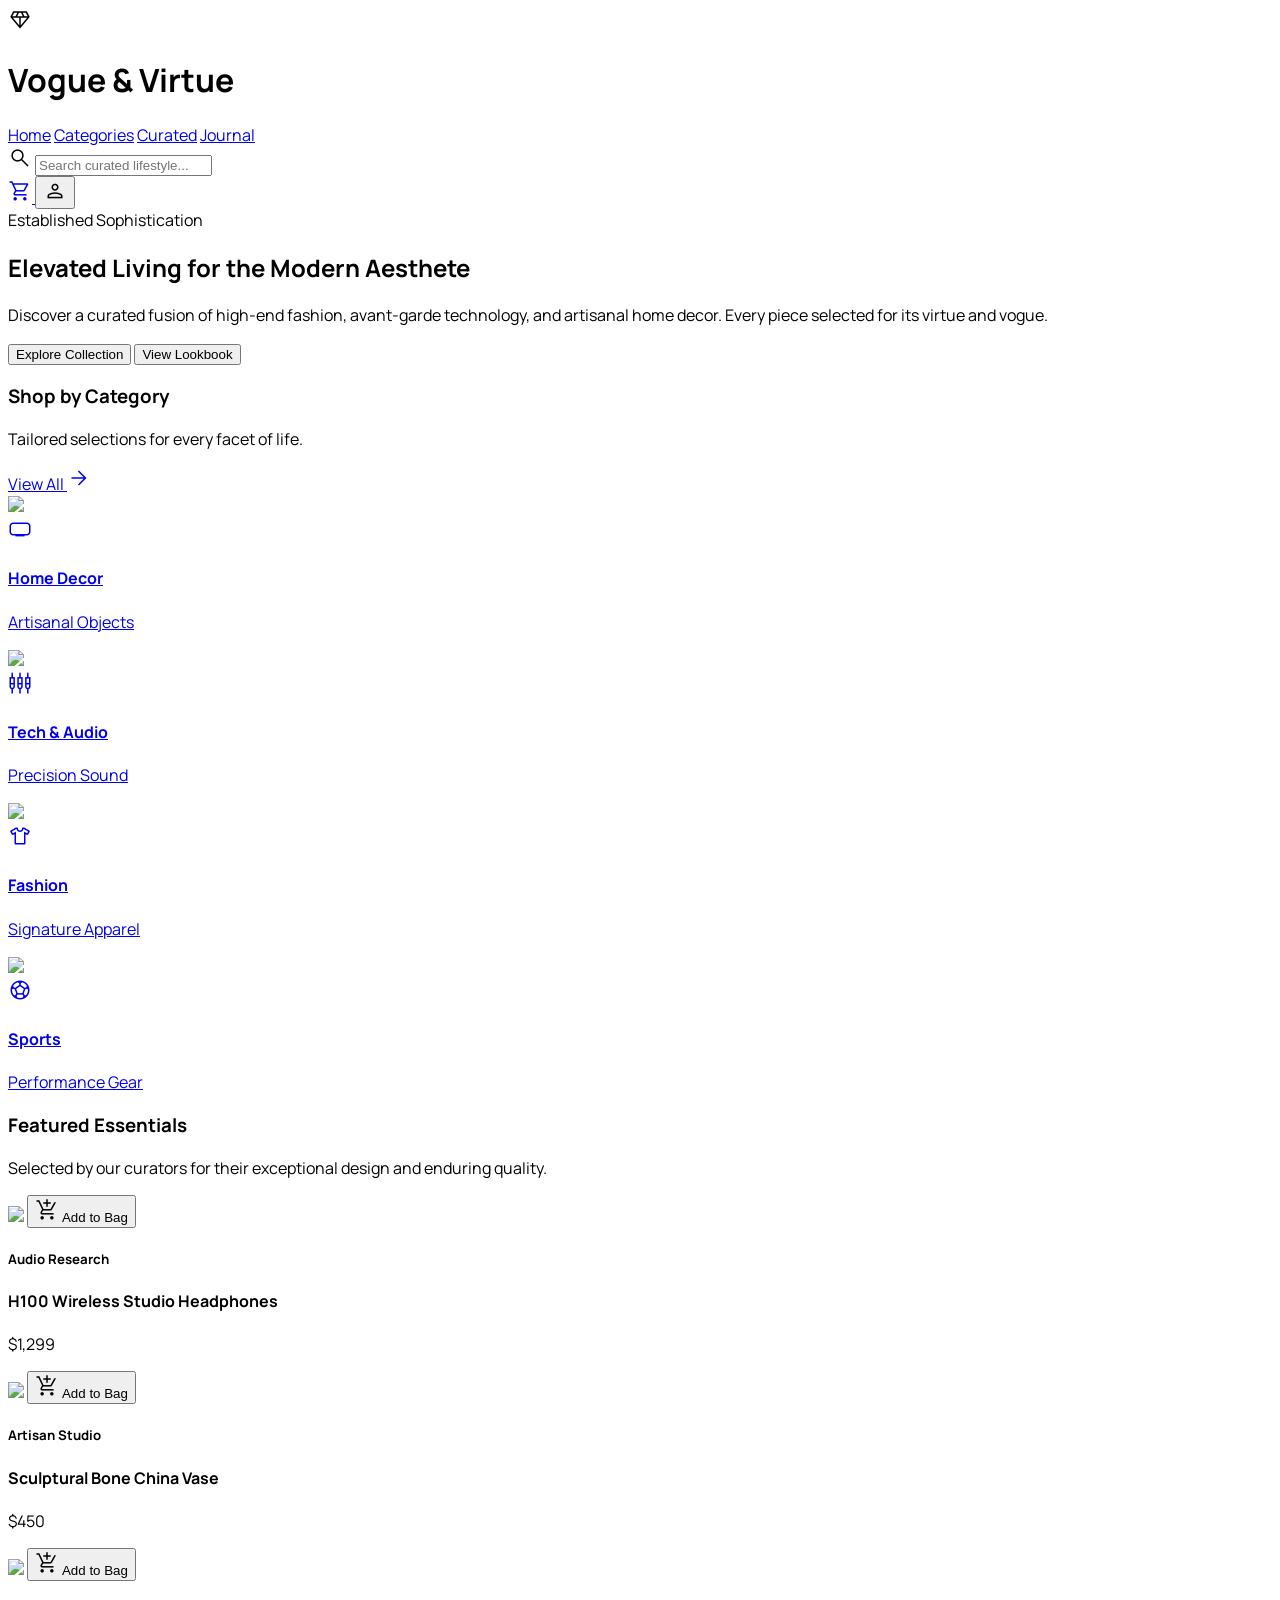
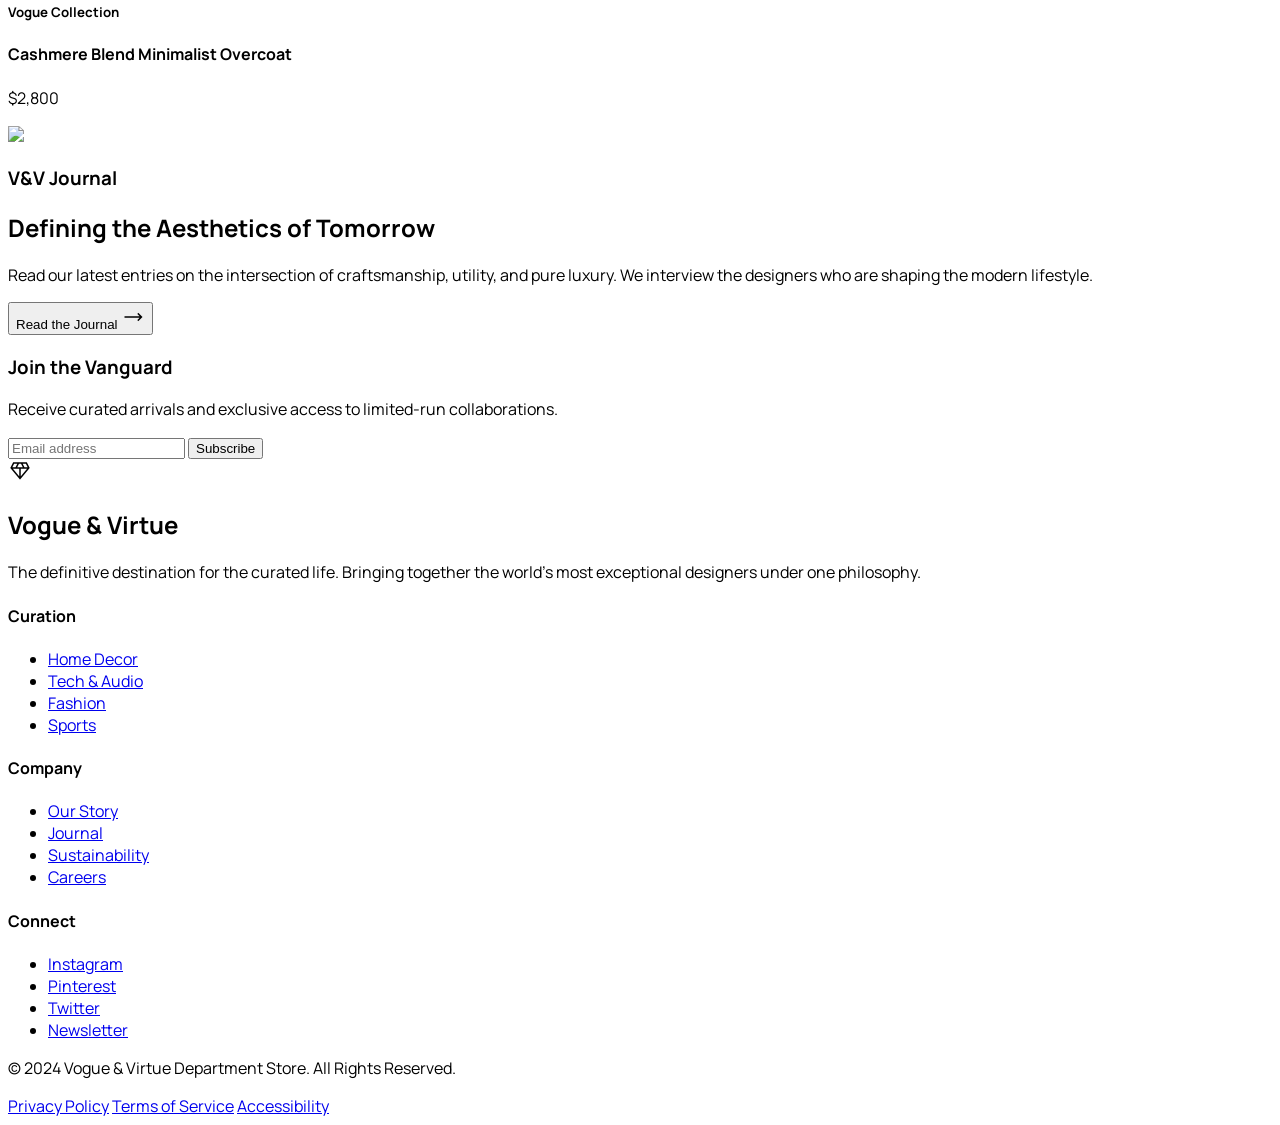
==== index.html @ b8658bb0 "se añadio funcionalidad a las secciones de los productos" ====
<!DOCTYPE html>
<html class="dark" lang="en">

<head>
    <meta charset="utf-8" />
    <meta content="width=device-width, initial-scale=1.0" name="viewport" />
    <title>Vogue & Virtue - Home</title>
    <script src="https://cdn.tailwindcss.com?plugins=forms,container-queries"></script>
    <link href="https://fonts.googleapis.com/css2?family=Manrope:wght@200;300;400;500;600;700;800&amp;display=swap"
        rel="stylesheet" />
    <link
        href="https://fonts.googleapis.com/css2?family=Material+Symbols+Outlined:wght,FILL@100..700,0..1&amp;display=swap"
        rel="stylesheet" />
    <link href="css/styles.css" rel="stylesheet" />
    <script id="tailwind-config">
        tailwind.config = {
            darkMode: "class",
            theme: {
                extend: {
                    colors: {
                        "primary": "#f9e406",
                        "background-light": "#f8f8f5",
                        "background-dark": "#23210f",
                    },
                    fontFamily: {
                        "display": ["Manrope", "sans-serif"]
                    },
                    borderRadius: { "DEFAULT": "0.25rem", "lg": "0.5rem", "xl": "0.75rem", "full": "9999px" },
                },
            },
        }
    </script>
</head>

<body class="bg-background-light dark:bg-background-dark text-slate-900 dark:text-slate-100 font-display">
    <header
        class="sticky top-0 z-50 w-full border-b border-slate-200 dark:border-primary/10 bg-background-light/80 dark:bg-background-dark/80 backdrop-blur-md">
        <div class="max-w-7xl mx-auto px-6 h-20 flex items-center justify-between">
            <div class="flex items-center gap-12">
                <div class="flex items-center gap-2">
                    <span class="material-symbols-outlined text-primary text-4xl">diamond</span>
                    <h1 class="text-xl font-extrabold tracking-tighter uppercase">Vogue &amp; Virtue</h1>
                </div>
                <nav class="hidden md:flex items-center gap-8">
                    <a class="text-sm font-medium text-primary hover:text-primary transition-colors"
                        href="index.html">Home</a>
                    <a id="categories-btn" class="text-sm font-medium hover:text-primary transition-colors"
                        href="coleccion.html">Categories</a>
                    <a class="text-sm font-medium hover:text-primary transition-colors" href="#">Curated</a>
                    <a class="text-sm font-medium hover:text-primary transition-colors" href="#">Journal</a>
                </nav>
            </div>
            <div class="flex items-center gap-6">
                <div
                    class="hidden lg:flex items-center bg-slate-100 dark:bg-primary/5 rounded-full px-4 py-2 border border-transparent focus-within:border-primary/30 transition-all">
                    <span class="material-symbols-outlined text-slate-400 text-xl">search</span>
                    <input class="bg-transparent border-none focus:ring-0 text-sm w-48 placeholder:text-slate-500"
                        placeholder="Search curated lifestyle..." type="text" />
                </div>
                <div class="flex items-center gap-2">
                    <a href="carrito.html"
                        class="flex items-center justify-center rounded-lg h-10 w-10 bg-slate-100 dark:bg-slate-800 text-slate-700 dark:text-slate-200 hover:bg-primary/20 transition-colors">
                        <span class="material-symbols-outlined text-xl">shopping_cart</span>
                    </a>
                    <button
                        class="flex items-center justify-center rounded-lg h-10 w-10 bg-slate-100 dark:bg-slate-800 text-slate-700 dark:text-slate-200 hover:bg-primary/20 transition-colors">
                        <span class="material-symbols-outlined text-xl">person</span>
                    </button>
                </div>
            </div>
        </div>
    </header>
    <main>
        <section class="relative w-full h-[85vh] overflow-hidden">
            <div class="absolute inset-0 bg-cover bg-center"
                style="background-image: url('https://lh3.googleusercontent.com/aida-public/[base64]');">
                <div
                    class="absolute inset-0 bg-gradient-to-r from-background-dark/80 via-background-dark/40 to-transparent">
                </div>
            </div>
            <div class="relative h-full max-w-7xl mx-auto px-6 flex flex-col justify-center items-start">
                <span class="text-primary font-bold tracking-[0.2em] uppercase text-xs mb-4">Established
                    Sophistication</span>
                <h2 class="text-5xl md:text-7xl font-light leading-tight mb-6 max-w-2xl">Elevated Living for the <span
                        class="italic font-serif">Modern Aesthete</span></h2>
                <p class="text-lg text-slate-300 max-w-lg mb-10 leading-relaxed">
                    Discover a curated fusion of high-end fashion, avant-garde technology, and artisanal home decor.
                    Every piece selected for its virtue and vogue.
                </p>
                <div class="flex gap-4">
                    <button
                        class="bg-primary text-background-dark px-10 py-4 font-bold rounded-lg hover:scale-105 transition-transform">
                        Explore Collection
                    </button>
                    <button
                        class="border border-slate-100/30 backdrop-blur-sm text-white px-10 py-4 font-bold rounded-lg hover:bg-white/10 transition-colors">
                        View Lookbook
                    </button>
                </div>
            </div>
        </section>
        <section class="max-w-7xl mx-auto px-6 py-24">
            <div class="flex items-end justify-between mb-12">
                <div>
                    <h3 class="text-3xl font-light mb-2">Shop by Category</h3>
                    <p class="text-slate-500">Tailored selections for every facet of life.</p>
                </div>
                <a class="text-primary flex items-center gap-2 font-semibold hover:underline decoration-2 underline-offset-8"
                    href="coleccion.html">
                    View All <span class="material-symbols-outlined">arrow_forward</span>
                </a>
            </div>
            <div class="grid grid-cols-1 sm:grid-cols-2 lg:grid-cols-4 gap-6">
                <!-- Home Decor -->
                <a href="coleccion.html?category=3"
                    class="group relative aspect-[4/5] overflow-hidden rounded-xl bg-slate-900">
                    <img class="w-full h-full object-cover opacity-60 group-hover:scale-110 transition-transform duration-700"
                        src="https://lh3.googleusercontent.com/aida-public/[base64]" />
                    <div
                        class="absolute inset-0 p-8 flex flex-col justify-end bg-gradient-to-t from-black/80 to-transparent">
                        <span class="material-symbols-outlined text-primary mb-3 text-3xl">home_max</span>
                        <h4 class="text-xl font-bold mb-1">Home Decor</h4>
                        <p class="text-slate-300 text-sm">Artisanal Objects</p>
                    </div>
                </a>
                <!-- Tech & Audio -->
                <a href="coleccion.html?category=1"
                    class="group relative aspect-[4/5] overflow-hidden rounded-xl bg-slate-900">
                    <img class="w-full h-full object-cover opacity-60 group-hover:scale-110 transition-transform duration-700"
                        src="https://lh3.googleusercontent.com/aida-public/[base64]" />
                    <div
                        class="absolute inset-0 p-8 flex flex-col justify-end bg-gradient-to-t from-black/80 to-transparent">
                        <span
                            class="material-symbols-outlined text-primary mb-3 text-3xl">settings_input_component</span>
                        <h4 class="text-xl font-bold mb-1">Tech &amp; Audio</h4>
                        <p class="text-slate-300 text-sm">Precision Sound</p>
                    </div>
                </a>
                <!-- Fashion -->
                <a href="coleccion.html?category=2"
                    class="group relative aspect-[4/5] overflow-hidden rounded-xl bg-slate-900">
                    <img class="w-full h-full object-cover opacity-60 group-hover:scale-110 transition-transform duration-700"
                        src="https://lh3.googleusercontent.com/aida-public/[base64]" />
                    <div
                        class="absolute inset-0 p-8 flex flex-col justify-end bg-gradient-to-t from-black/80 to-transparent">
                        <span class="material-symbols-outlined text-primary mb-3 text-3xl">apparel</span>
                        <h4 class="text-xl font-bold mb-1">Fashion</h4>
                        <p class="text-slate-300 text-sm">Signature Apparel</p>
                    </div>
                </a>
                <!-- Sports -->
                <a href="coleccion.html?category=4"
                    class="group relative aspect-[4/5] overflow-hidden rounded-xl bg-slate-900">
                    <img class="w-full h-full object-cover opacity-60 group-hover:scale-110 transition-transform duration-700"
                        src="https://lh3.googleusercontent.com/aida-public/AB6AXuD-pGj9_M-pD6KjN-xYV8vY9vP9vP9vP9vP9vP9vP9vP9vP9vP9vP9vP9vP9vP9vP9vP" />
                    <div
                        class="absolute inset-0 p-8 flex flex-col justify-end bg-gradient-to-t from-black/80 to-transparent">
                        <span class="material-symbols-outlined text-primary mb-3 text-3xl">sports_soccer</span>
                        <h4 class="text-xl font-bold mb-1">Sports</h4>
                        <p class="text-slate-300 text-sm">Performance Gear</p>
                    </div>
                </a>
            </div>
        </section>
        <section class="bg-slate-100 dark:bg-primary/5 py-24">
            <div class="max-w-7xl mx-auto px-6">
                <div class="text-center mb-16">
                    <h3 class="text-4xl font-light mb-4">Featured Essentials</h3>
                    <p class="text-slate-500 max-w-2xl mx-auto">Selected by our curators for their exceptional design
                        and enduring quality.</p>
                </div>
                <div class="grid grid-cols-1 md:grid-cols-3 gap-12">
                    <!-- Product 1 -->
                    <div class="group">
                        <div
                            class="relative aspect-square overflow-hidden bg-white dark:bg-background-dark mb-6 rounded-2xl p-8 flex items-center justify-center border border-slate-200 dark:border-primary/10">
                            <img class="w-full h-full object-contain group-hover:scale-105 transition-transform duration-500"
                                src="https://lh3.googleusercontent.com/aida-public/[base64]" />
                            <button
                                class="add-to-cart absolute bottom-4 left-1/2 -translate-x-1/2 bg-background-dark dark:bg-primary text-white dark:text-background-dark px-6 py-3 rounded-full opacity-0 group-hover:opacity-100 transition-all transform translate-y-4 group-hover:translate-y-0 flex items-center gap-2 whitespace-nowrap">
                                <span class="material-symbols-outlined text-lg">add_shopping_cart</span> Add to Bag
                            </button>
                        </div>
                        <div class="text-center">
                            <h5 class="text-slate-500 text-sm mb-1 uppercase tracking-widest font-bold">Audio Research
                            </h5>
                            <h4 class="text-lg font-bold mb-2">H100 Wireless Studio Headphones</h4>
                            <p class="text-primary font-bold">$1,299</p>
                        </div>
                    </div>
                    <!-- Product 2 -->
                    <div class="group">
                        <div
                            class="relative aspect-square overflow-hidden bg-white dark:bg-background-dark mb-6 rounded-2xl p-8 flex items-center justify-center border border-slate-200 dark:border-primary/10">
                            <img class="w-full h-full object-contain group-hover:scale-105 transition-transform duration-500"
                                src="https://lh3.googleusercontent.com/aida-public/[base64]" />
                            <button
                                class="add-to-cart absolute bottom-4 left-1/2 -translate-x-1/2 bg-background-dark dark:bg-primary text-white dark:text-background-dark px-6 py-3 rounded-full opacity-0 group-hover:opacity-100 transition-all transform translate-y-4 group-hover:translate-y-0 flex items-center gap-2 whitespace-nowrap">
                                <span class="material-symbols-outlined text-lg">add_shopping_cart</span> Add to Bag
                            </button>
                        </div>
                        <div class="text-center">
                            <h5 class="text-slate-500 text-sm mb-1 uppercase tracking-widest font-bold">Artisan Studio
                            </h5>
                            <h4 class="text-lg font-bold mb-2">Sculptural Bone China Vase</h4>
                            <p class="text-primary font-bold">$450</p>
                        </div>
                    </div>
                    <!-- Product 3 -->
                    <div class="group">
                        <div
                            class="relative aspect-square overflow-hidden bg-white dark:bg-background-dark mb-6 rounded-2xl p-8 flex items-center justify-center border border-slate-200 dark:border-primary/10">
                            <img class="w-full h-full object-contain group-hover:scale-105 transition-transform duration-500"
                                src="https://lh3.googleusercontent.com/aida-public/[base64]" />
                            <button
                                class="add-to-cart absolute bottom-4 left-1/2 -translate-x-1/2 bg-background-dark dark:bg-primary text-white dark:text-background-dark px-6 py-3 rounded-full opacity-0 group-hover:opacity-100 transition-all transform translate-y-4 group-hover:translate-y-0 flex items-center gap-2 whitespace-nowrap">
                                <span class="material-symbols-outlined text-lg">add_shopping_cart</span> Add to Bag
                            </button>
                        </div>
                        <div class="text-center">
                            <h5 class="text-slate-500 text-sm mb-1 uppercase tracking-widest font-bold">Vogue Collection
                            </h5>
                            <h4 class="text-lg font-bold mb-2">Cashmere Blend Minimalist Overcoat</h4>
                            <p class="text-primary font-bold">$2,800</p>
                        </div>
                    </div>
                </div>
            </div>
        </section>
        <section class="max-w-7xl mx-auto px-6 py-24">
            <div class="grid grid-cols-1 lg:grid-cols-2 gap-16 items-center">
                <div class="relative aspect-video rounded-2xl overflow-hidden">
                    <img class="w-full h-full object-cover"
                        src="https://lh3.googleusercontent.com/aida-public/[base64]" />
                </div>
                <div>
                    <h3 class="text-primary font-bold tracking-[0.2em] uppercase text-xs mb-4">V&amp;V Journal</h3>
                    <h2 class="text-4xl font-light mb-6">Defining the Aesthetics of Tomorrow</h2>
                    <p class="text-slate-500 mb-8 leading-relaxed">
                        Read our latest entries on the intersection of craftsmanship, utility, and pure luxury. We
                        interview the designers who are shaping the modern lifestyle.
                    </p>
                    <button
                        class="group flex items-center gap-3 font-bold border-b-2 border-primary pb-2 hover:gap-5 transition-all">
                        Read the Journal <span class="material-symbols-outlined text-primary">trending_flat</span>
                    </button>
                </div>
            </div>
        </section>
        <section class="border-t border-slate-200 dark:border-primary/10">
            <div class="max-w-7xl mx-auto px-6 py-20 text-center">
                <h3 class="text-2xl font-light mb-8">Join the Vanguard</h3>
                <p class="text-slate-500 mb-10 max-w-lg mx-auto">Receive curated arrivals and exclusive access to
                    limited-run collaborations.</p>
                <div class="flex flex-col sm:flex-row gap-4 max-w-md mx-auto">
                    <input
                        class="flex-1 bg-white dark:bg-background-dark border border-slate-300 dark:border-primary/20 rounded-lg px-6 py-3 focus:ring-primary focus:border-primary"
                        placeholder="Email address" type="email" />
                    <button
                        class="bg-primary text-background-dark font-bold px-8 py-3 rounded-lg hover:brightness-110 transition-all">
                        Subscribe
                    </button>
                </div>
            </div>
        </section>
    </main>
    <footer class="bg-slate-100 dark:bg-background-dark pt-20 pb-10 border-t border-slate-200 dark:border-primary/10">
        <div class="max-w-7xl mx-auto px-6">
            <div class="grid grid-cols-2 md:grid-cols-4 lg:grid-cols-5 gap-12 mb-20">
                <div class="col-span-2">
                    <div class="flex items-center gap-2 mb-6">
                        <span class="material-symbols-outlined text-primary text-3xl">diamond</span>
                        <h2 class="text-xl font-extrabold tracking-tighter uppercase">Vogue &amp; Virtue</h2>
                    </div>
                    <p class="text-slate-500 text-sm max-w-sm leading-relaxed">
                        The definitive destination for the curated life. Bringing together the world's most exceptional
                        designers under one philosophy.
                    </p>
                </div>
                <div>
                    <h4 class="font-bold mb-6">Curation</h4>
                    <ul class="space-y-4 text-sm text-slate-500">
                        <li><a class="hover:text-primary transition-colors" href="#">Home Decor</a></li>
                        <li><a class="hover:text-primary transition-colors" href="#">Tech &amp; Audio</a></li>
                        <li><a class="hover:text-primary transition-colors" href="#">Fashion</a></li>
                        <li><a class="hover:text-primary transition-colors" href="#">Sports</a></li>
                    </ul>
                </div>
                <div>
                    <h4 class="font-bold mb-6">Company</h4>
                    <ul class="space-y-4 text-sm text-slate-500">
                        <li><a class="hover:text-primary transition-colors" href="#">Our Story</a></li>
                        <li><a class="hover:text-primary transition-colors" href="#">Journal</a></li>
                        <li><a class="hover:text-primary transition-colors" href="#">Sustainability</a></li>
                        <li><a class="hover:text-primary transition-colors" href="#">Careers</a></li>
                    </ul>
                </div>
                <div>
                    <h4 class="font-bold mb-6">Connect</h4>
                    <ul class="space-y-4 text-sm text-slate-500">
                        <li><a class="hover:text-primary transition-colors" href="#">Instagram</a></li>
                        <li><a class="hover:text-primary transition-colors" href="#">Pinterest</a></li>
                        <li><a class="hover:text-primary transition-colors" href="#">Twitter</a></li>
                        <li><a class="hover:text-primary transition-colors" href="#">Newsletter</a></li>
                    </ul>
                </div>
            </div>
            <div
                class="flex flex-col md:flex-row justify-between items-center pt-8 border-t border-slate-200 dark:border-primary/10 gap-4">
                <p class="text-slate-500 text-xs">© 2024 Vogue &amp; Virtue Department Store. All Rights Reserved.</p>
                <div class="flex gap-8 text-xs text-slate-500">
                    <a class="hover:text-primary transition-colors" href="#">Privacy Policy</a>
                    <a class="hover:text-primary transition-colors" href="#">Terms of Service</a>
                    <a class="hover:text-primary transition-colors" href="#">Accessibility</a>
                </div>
            </div>
        </div>
    </footer>
    <script src="https://cdn.jsdelivr.net/npm/@supabase/supabase-js@2"></script>
    <script src="js/api.js"></script>
    <script src="js/carrito.js"></script>
    <script src="js/app.js"></script>
</body>

</html>
---- css/styles.css ----
body {
    font-family: 'Manrope', sans-serif;
}
.material-symbols-outlined {
    font-variation-settings: 'FILL' 0, 'wght' 300, 'GRAD' 0, 'opsz' 24;
}
.fill-1 {
    font-variation-settings: 'FILL' 1;
}

/* Transitions */
.transition-all {
    transition: all 0.3s ease;
}

/* Navigation items */
nav a {
    transition: color 0.2s;
}

/* Custom styles from code.html */
.backdrop-blur-md {
    backdrop-filter: blur(12px);
}
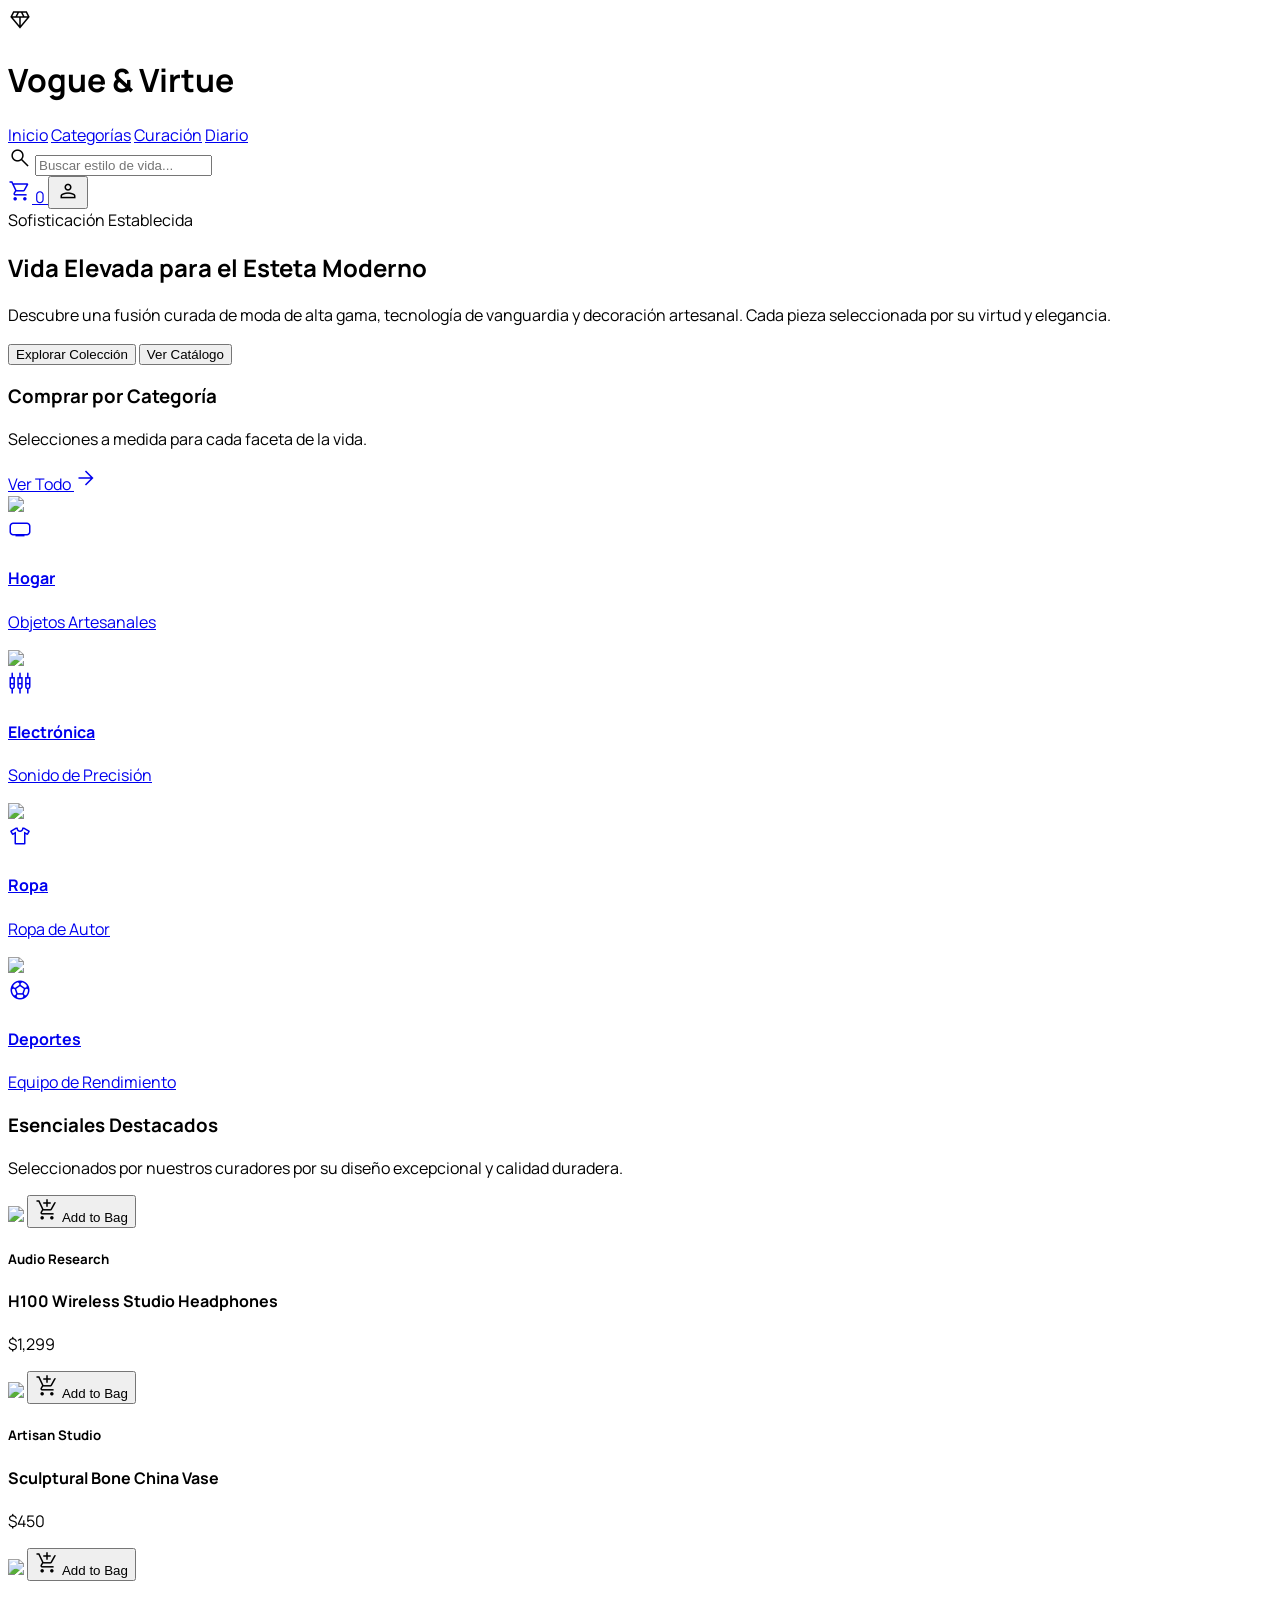
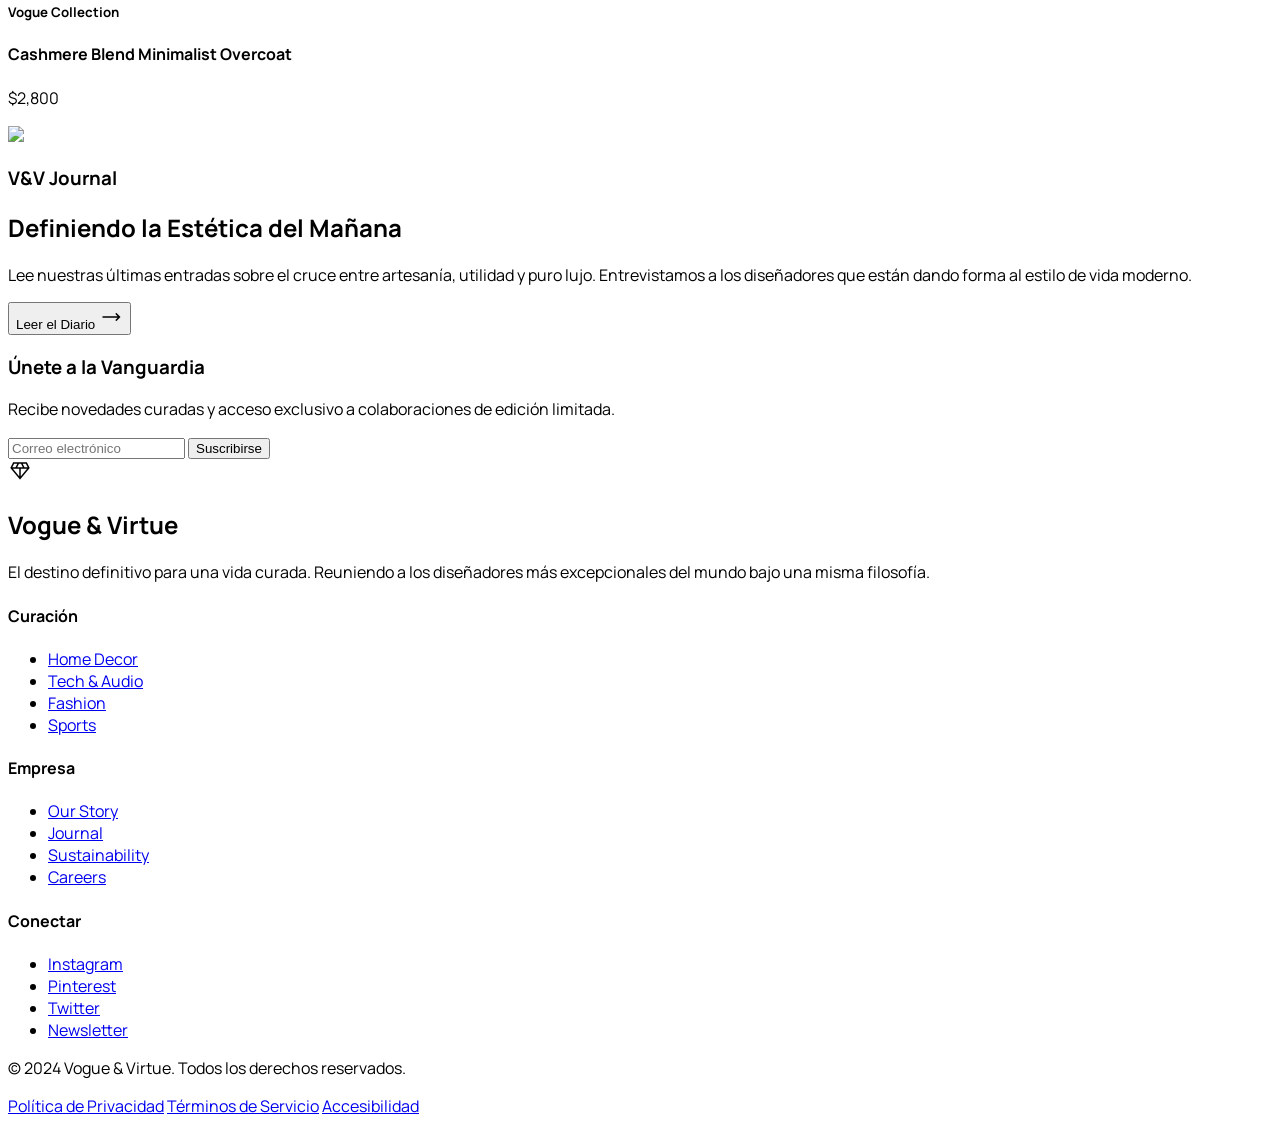
==== commit 5e2f760f: "arreglo de error al calcular el total y traduccion parcial" ====
--- a/index.html
+++ b/index.html
@@ -43,11 +43,11 @@
                 </div>
                 <nav class="hidden md:flex items-center gap-8">
                     <a class="text-sm font-medium text-primary hover:text-primary transition-colors"
-                        href="index.html">Home</a>
+                        href="index.html">Inicio</a>
                     <a id="categories-btn" class="text-sm font-medium hover:text-primary transition-colors"
-                        href="coleccion.html">Categories</a>
-                    <a class="text-sm font-medium hover:text-primary transition-colors" href="#">Curated</a>
-                    <a class="text-sm font-medium hover:text-primary transition-colors" href="#">Journal</a>
+                        href="coleccion.html">Categorías</a>
+                    <a class="text-sm font-medium hover:text-primary transition-colors" href="#">Curación</a>
+                    <a class="text-sm font-medium hover:text-primary transition-colors" href="#">Diario</a>
                 </nav>
             </div>
             <div class="flex items-center gap-6">
@@ -55,12 +55,14 @@
                     class="hidden lg:flex items-center bg-slate-100 dark:bg-primary/5 rounded-full px-4 py-2 border border-transparent focus-within:border-primary/30 transition-all">
                     <span class="material-symbols-outlined text-slate-400 text-xl">search</span>
                     <input class="bg-transparent border-none focus:ring-0 text-sm w-48 placeholder:text-slate-500"
-                        placeholder="Search curated lifestyle..." type="text" />
+                        placeholder="Buscar estilo de vida..." type="text" />
                 </div>
                 <div class="flex items-center gap-2">
                     <a href="carrito.html"
-                        class="flex items-center justify-center rounded-lg h-10 w-10 bg-slate-100 dark:bg-slate-800 text-slate-700 dark:text-slate-200 hover:bg-primary/20 transition-colors">
+                        class="relative flex items-center justify-center rounded-lg h-10 w-10 bg-slate-100 dark:bg-slate-800 text-slate-700 dark:text-slate-200 hover:bg-primary/20 transition-colors">
                         <span class="material-symbols-outlined text-xl">shopping_cart</span>
+                        <span
+                            class="shopping-bag-count absolute -top-1 -right-1 bg-primary text-slate-900 text-[10px] font-bold h-4 min-w-[1rem] flex items-center justify-center rounded-full px-1 hidden">0</span>
                     </a>
                     <button
                         class="flex items-center justify-center rounded-lg h-10 w-10 bg-slate-100 dark:bg-slate-800 text-slate-700 dark:text-slate-200 hover:bg-primary/20 transition-colors">
@@ -79,22 +81,22 @@
                 </div>
             </div>
             <div class="relative h-full max-w-7xl mx-auto px-6 flex flex-col justify-center items-start">
-                <span class="text-primary font-bold tracking-[0.2em] uppercase text-xs mb-4">Established
-                    Sophistication</span>
-                <h2 class="text-5xl md:text-7xl font-light leading-tight mb-6 max-w-2xl">Elevated Living for the <span
-                        class="italic font-serif">Modern Aesthete</span></h2>
+                <span class="text-primary font-bold tracking-[0.2em] uppercase text-xs mb-4">Sofisticación
+                    Establecida</span>
+                <h2 class="text-5xl md:text-7xl font-light leading-tight mb-6 max-w-2xl">Vida Elevada para el <span
+                        class="italic font-serif">Esteta Moderno</span></h2>
                 <p class="text-lg text-slate-300 max-w-lg mb-10 leading-relaxed">
-                    Discover a curated fusion of high-end fashion, avant-garde technology, and artisanal home decor.
-                    Every piece selected for its virtue and vogue.
+                    Descubre una fusión curada de moda de alta gama, tecnología de vanguardia y decoración artesanal.
+                    Cada pieza seleccionada por su virtud y elegancia.
                 </p>
                 <div class="flex gap-4">
                     <button
                         class="bg-primary text-background-dark px-10 py-4 font-bold rounded-lg hover:scale-105 transition-transform">
-                        Explore Collection
+                        Explorar Colección
                     </button>
                     <button
                         class="border border-slate-100/30 backdrop-blur-sm text-white px-10 py-4 font-bold rounded-lg hover:bg-white/10 transition-colors">
-                        View Lookbook
+                        Ver Catálogo
                     </button>
                 </div>
             </div>
@@ -102,12 +104,12 @@
         <section class="max-w-7xl mx-auto px-6 py-24">
             <div class="flex items-end justify-between mb-12">
                 <div>
-                    <h3 class="text-3xl font-light mb-2">Shop by Category</h3>
-                    <p class="text-slate-500">Tailored selections for every facet of life.</p>
+                    <h3 class="text-3xl font-light mb-2">Comprar por Categoría</h3>
+                    <p class="text-slate-500">Selecciones a medida para cada faceta de la vida.</p>
                 </div>
                 <a class="text-primary flex items-center gap-2 font-semibold hover:underline decoration-2 underline-offset-8"
                     href="coleccion.html">
-                    View All <span class="material-symbols-outlined">arrow_forward</span>
+                    Ver Todo <span class="material-symbols-outlined">arrow_forward</span>
                 </a>
             </div>
             <div class="grid grid-cols-1 sm:grid-cols-2 lg:grid-cols-4 gap-6">
@@ -119,8 +121,8 @@
                     <div
                         class="absolute inset-0 p-8 flex flex-col justify-end bg-gradient-to-t from-black/80 to-transparent">
                         <span class="material-symbols-outlined text-primary mb-3 text-3xl">home_max</span>
-                        <h4 class="text-xl font-bold mb-1">Home Decor</h4>
-                        <p class="text-slate-300 text-sm">Artisanal Objects</p>
+                        <h4 class="text-xl font-bold mb-1">Hogar</h4>
+                        <p class="text-slate-300 text-sm">Objetos Artesanales</p>
                     </div>
                 </a>
                 <!-- Tech & Audio -->
@@ -132,8 +134,8 @@
                         class="absolute inset-0 p-8 flex flex-col justify-end bg-gradient-to-t from-black/80 to-transparent">
                         <span
                             class="material-symbols-outlined text-primary mb-3 text-3xl">settings_input_component</span>
-                        <h4 class="text-xl font-bold mb-1">Tech &amp; Audio</h4>
-                        <p class="text-slate-300 text-sm">Precision Sound</p>
+                        <h4 class="text-xl font-bold mb-1">Electrónica</h4>
+                        <p class="text-slate-300 text-sm">Sonido de Precisión</p>
                     </div>
                 </a>
                 <!-- Fashion -->
@@ -144,8 +146,8 @@
                     <div
                         class="absolute inset-0 p-8 flex flex-col justify-end bg-gradient-to-t from-black/80 to-transparent">
                         <span class="material-symbols-outlined text-primary mb-3 text-3xl">apparel</span>
-                        <h4 class="text-xl font-bold mb-1">Fashion</h4>
-                        <p class="text-slate-300 text-sm">Signature Apparel</p>
+                        <h4 class="text-xl font-bold mb-1">Ropa</h4>
+                        <p class="text-slate-300 text-sm">Ropa de Autor</p>
                     </div>
                 </a>
                 <!-- Sports -->
@@ -156,8 +158,8 @@
                     <div
                         class="absolute inset-0 p-8 flex flex-col justify-end bg-gradient-to-t from-black/80 to-transparent">
                         <span class="material-symbols-outlined text-primary mb-3 text-3xl">sports_soccer</span>
-                        <h4 class="text-xl font-bold mb-1">Sports</h4>
-                        <p class="text-slate-300 text-sm">Performance Gear</p>
+                        <h4 class="text-xl font-bold mb-1">Deportes</h4>
+                        <p class="text-slate-300 text-sm">Equipo de Rendimiento</p>
                     </div>
                 </a>
             </div>
@@ -165,9 +167,10 @@
         <section class="bg-slate-100 dark:bg-primary/5 py-24">
             <div class="max-w-7xl mx-auto px-6">
                 <div class="text-center mb-16">
-                    <h3 class="text-4xl font-light mb-4">Featured Essentials</h3>
-                    <p class="text-slate-500 max-w-2xl mx-auto">Selected by our curators for their exceptional design
-                        and enduring quality.</p>
+                    <h3 class="text-4xl font-light mb-4">Esenciales Destacados</h3>
+                    <p class="text-slate-500 max-w-2xl mx-auto">Seleccionados por nuestros curadores por su diseño
+                        excepcional
+                        y calidad duradera.</p>
                 </div>
                 <div class="grid grid-cols-1 md:grid-cols-3 gap-12">
                     <!-- Product 1 -->
@@ -235,30 +238,30 @@
                 </div>
                 <div>
                     <h3 class="text-primary font-bold tracking-[0.2em] uppercase text-xs mb-4">V&amp;V Journal</h3>
-                    <h2 class="text-4xl font-light mb-6">Defining the Aesthetics of Tomorrow</h2>
+                    <h2 class="text-4xl font-light mb-6">Definiendo la Estética del Mañana</h2>
                     <p class="text-slate-500 mb-8 leading-relaxed">
-                        Read our latest entries on the intersection of craftsmanship, utility, and pure luxury. We
-                        interview the designers who are shaping the modern lifestyle.
+                        Lee nuestras últimas entradas sobre el cruce entre artesanía, utilidad y puro lujo.
+                        Entrevistamos a los diseñadores que están dando forma al estilo de vida moderno.
                     </p>
                     <button
                         class="group flex items-center gap-3 font-bold border-b-2 border-primary pb-2 hover:gap-5 transition-all">
-                        Read the Journal <span class="material-symbols-outlined text-primary">trending_flat</span>
+                        Leer el Diario <span class="material-symbols-outlined text-primary">trending_flat</span>
                     </button>
                 </div>
             </div>
         </section>
         <section class="border-t border-slate-200 dark:border-primary/10">
             <div class="max-w-7xl mx-auto px-6 py-20 text-center">
-                <h3 class="text-2xl font-light mb-8">Join the Vanguard</h3>
-                <p class="text-slate-500 mb-10 max-w-lg mx-auto">Receive curated arrivals and exclusive access to
-                    limited-run collaborations.</p>
+                <h3 class="text-2xl font-light mb-8">Únete a la Vanguardia</h3>
+                <p class="text-slate-500 mb-10 max-w-lg mx-auto">Recibe novedades curadas y acceso exclusivo a
+                    colaboraciones de edición limitada.</p>
                 <div class="flex flex-col sm:flex-row gap-4 max-w-md mx-auto">
                     <input
                         class="flex-1 bg-white dark:bg-background-dark border border-slate-300 dark:border-primary/20 rounded-lg px-6 py-3 focus:ring-primary focus:border-primary"
-                        placeholder="Email address" type="email" />
+                        placeholder="Correo electrónico" type="email" />
                     <button
                         class="bg-primary text-background-dark font-bold px-8 py-3 rounded-lg hover:brightness-110 transition-all">
-                        Subscribe
+                        Suscribirse
                     </button>
                 </div>
             </div>
@@ -273,12 +276,12 @@
                         <h2 class="text-xl font-extrabold tracking-tighter uppercase">Vogue &amp; Virtue</h2>
                     </div>
                     <p class="text-slate-500 text-sm max-w-sm leading-relaxed">
-                        The definitive destination for the curated life. Bringing together the world's most exceptional
-                        designers under one philosophy.
+                        El destino definitivo para una vida curada. Reuniendo a los diseñadores más excepcionales del
+                        mundo bajo una misma filosofía.
                     </p>
                 </div>
                 <div>
-                    <h4 class="font-bold mb-6">Curation</h4>
+                    <h4 class="font-bold mb-6">Curación</h4>
                     <ul class="space-y-4 text-sm text-slate-500">
                         <li><a class="hover:text-primary transition-colors" href="#">Home Decor</a></li>
                         <li><a class="hover:text-primary transition-colors" href="#">Tech &amp; Audio</a></li>
@@ -287,7 +290,7 @@
                     </ul>
                 </div>
                 <div>
-                    <h4 class="font-bold mb-6">Company</h4>
+                    <h4 class="font-bold mb-6">Empresa</h4>
                     <ul class="space-y-4 text-sm text-slate-500">
                         <li><a class="hover:text-primary transition-colors" href="#">Our Story</a></li>
                         <li><a class="hover:text-primary transition-colors" href="#">Journal</a></li>
@@ -296,7 +299,7 @@
                     </ul>
                 </div>
                 <div>
-                    <h4 class="font-bold mb-6">Connect</h4>
+                    <h4 class="font-bold mb-6">Conectar</h4>
                     <ul class="space-y-4 text-sm text-slate-500">
                         <li><a class="hover:text-primary transition-colors" href="#">Instagram</a></li>
                         <li><a class="hover:text-primary transition-colors" href="#">Pinterest</a></li>
@@ -307,11 +310,11 @@
             </div>
             <div
                 class="flex flex-col md:flex-row justify-between items-center pt-8 border-t border-slate-200 dark:border-primary/10 gap-4">
-                <p class="text-slate-500 text-xs">© 2024 Vogue &amp; Virtue Department Store. All Rights Reserved.</p>
+                <p class="text-slate-500 text-xs">© 2024 Vogue &amp; Virtue. Todos los derechos reservados.</p>
                 <div class="flex gap-8 text-xs text-slate-500">
-                    <a class="hover:text-primary transition-colors" href="#">Privacy Policy</a>
-                    <a class="hover:text-primary transition-colors" href="#">Terms of Service</a>
-                    <a class="hover:text-primary transition-colors" href="#">Accessibility</a>
+                    <a class="hover:text-primary transition-colors" href="#">Política de Privacidad</a>
+                    <a class="hover:text-primary transition-colors" href="#">Términos de Servicio</a>
+                    <a class="hover:text-primary transition-colors" href="#">Accesibilidad</a>
                 </div>
             </div>
         </div>
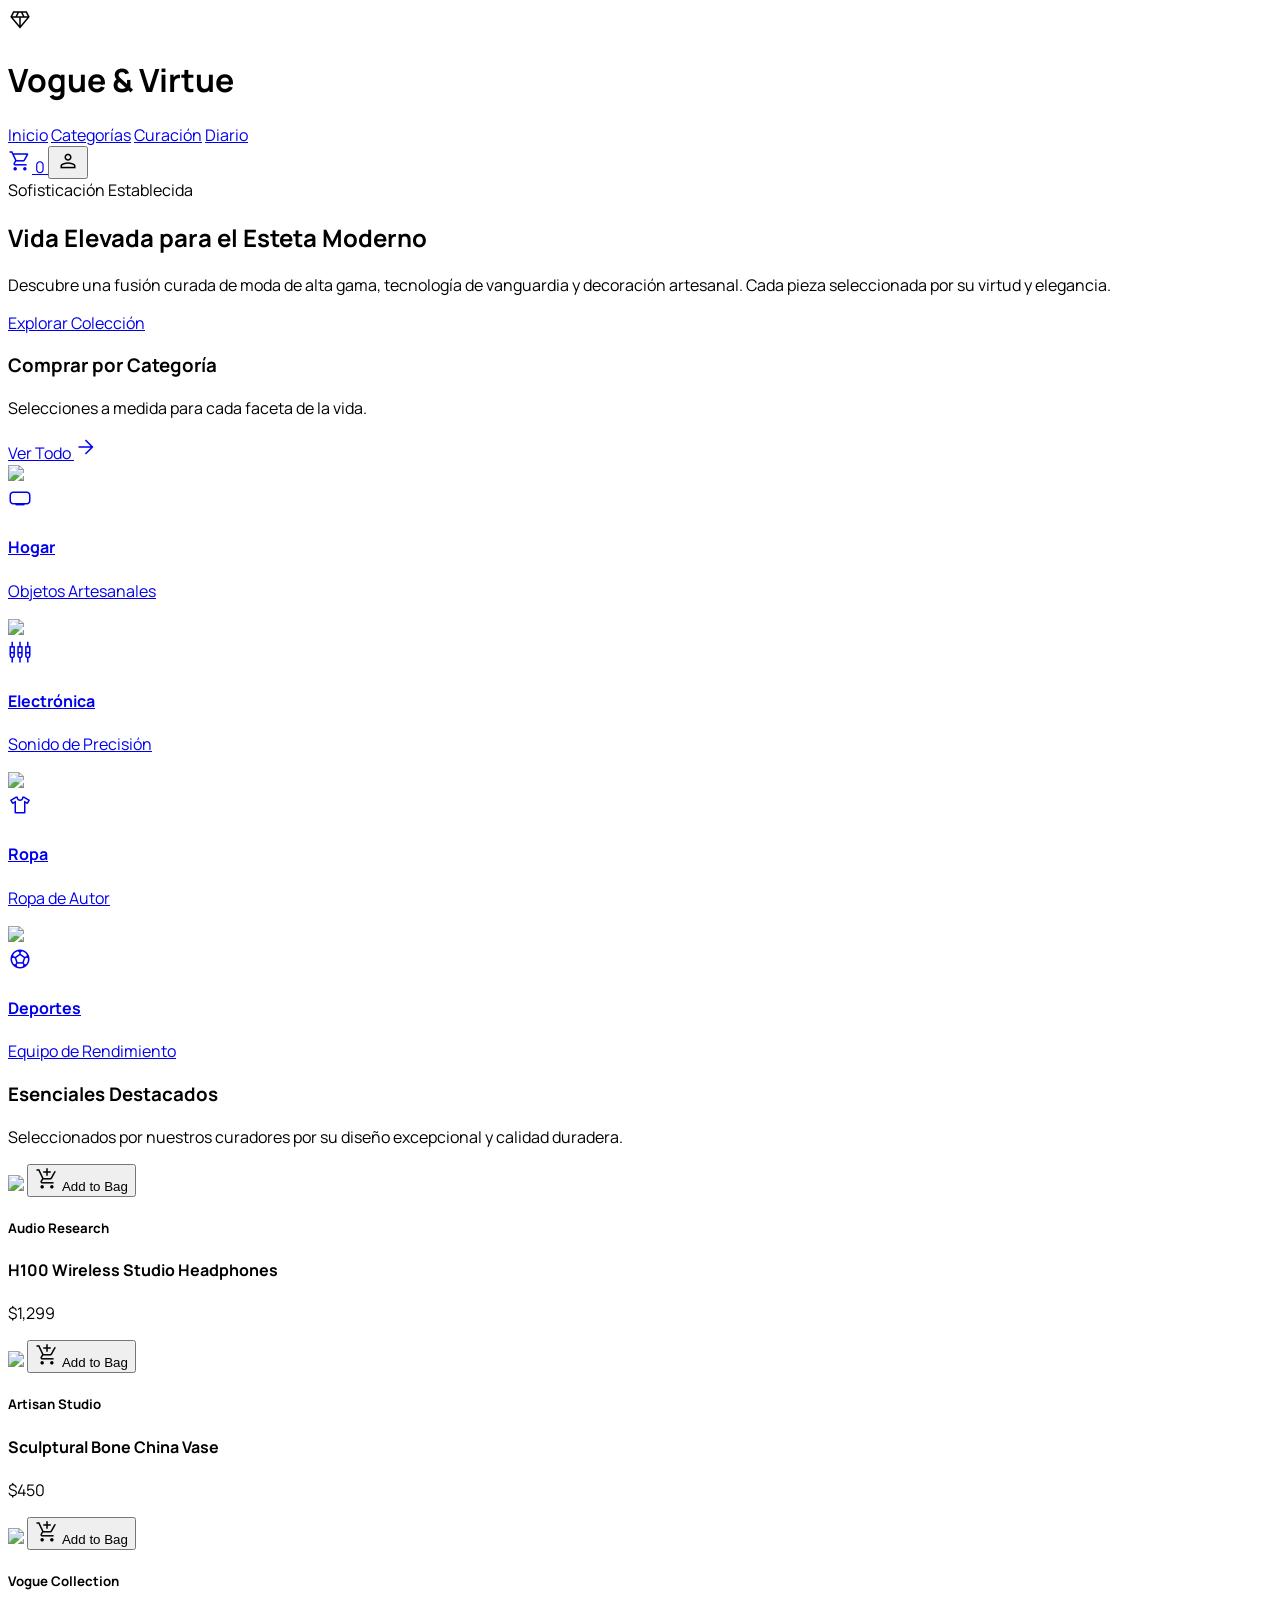
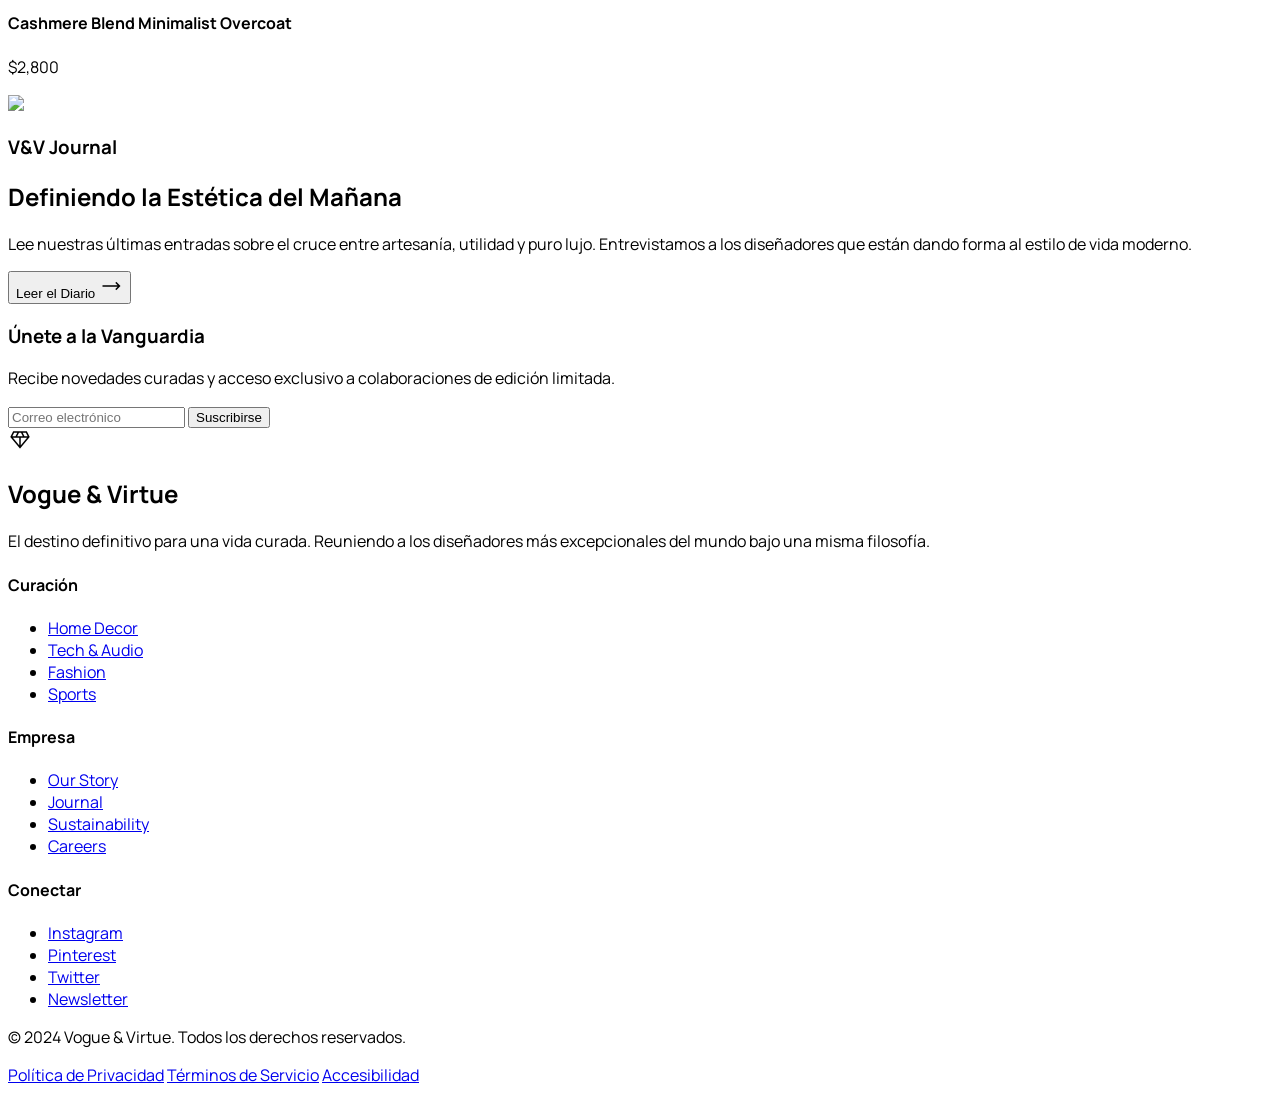
==== commit f151230a: "funcionalidad barra de busqueda" ====
--- a/index.html
+++ b/index.html
@@ -51,12 +51,7 @@
                 </nav>
             </div>
             <div class="flex items-center gap-6">
-                <div
-                    class="hidden lg:flex items-center bg-slate-100 dark:bg-primary/5 rounded-full px-4 py-2 border border-transparent focus-within:border-primary/30 transition-all">
-                    <span class="material-symbols-outlined text-slate-400 text-xl">search</span>
-                    <input class="bg-transparent border-none focus:ring-0 text-sm w-48 placeholder:text-slate-500"
-                        placeholder="Buscar estilo de vida..." type="text" />
-                </div>
+                <!-- Search bar removed -->
                 <div class="flex items-center gap-2">
                     <a href="carrito.html"
                         class="relative flex items-center justify-center rounded-lg h-10 w-10 bg-slate-100 dark:bg-slate-800 text-slate-700 dark:text-slate-200 hover:bg-primary/20 transition-colors">
@@ -90,14 +85,10 @@
                     Cada pieza seleccionada por su virtud y elegancia.
                 </p>
                 <div class="flex gap-4">
-                    <button
-                        class="bg-primary text-background-dark px-10 py-4 font-bold rounded-lg hover:scale-105 transition-transform">
+                    <a href="coleccion.html"
+                        class="bg-primary text-background-dark px-10 py-4 font-bold rounded-lg hover:scale-105 transition-transform inline-block">
                         Explorar Colección
-                    </button>
-                    <button
-                        class="border border-slate-100/30 backdrop-blur-sm text-white px-10 py-4 font-bold rounded-lg hover:bg-white/10 transition-colors">
-                        Ver Catálogo
-                    </button>
+                    </a>
                 </div>
             </div>
         </section>
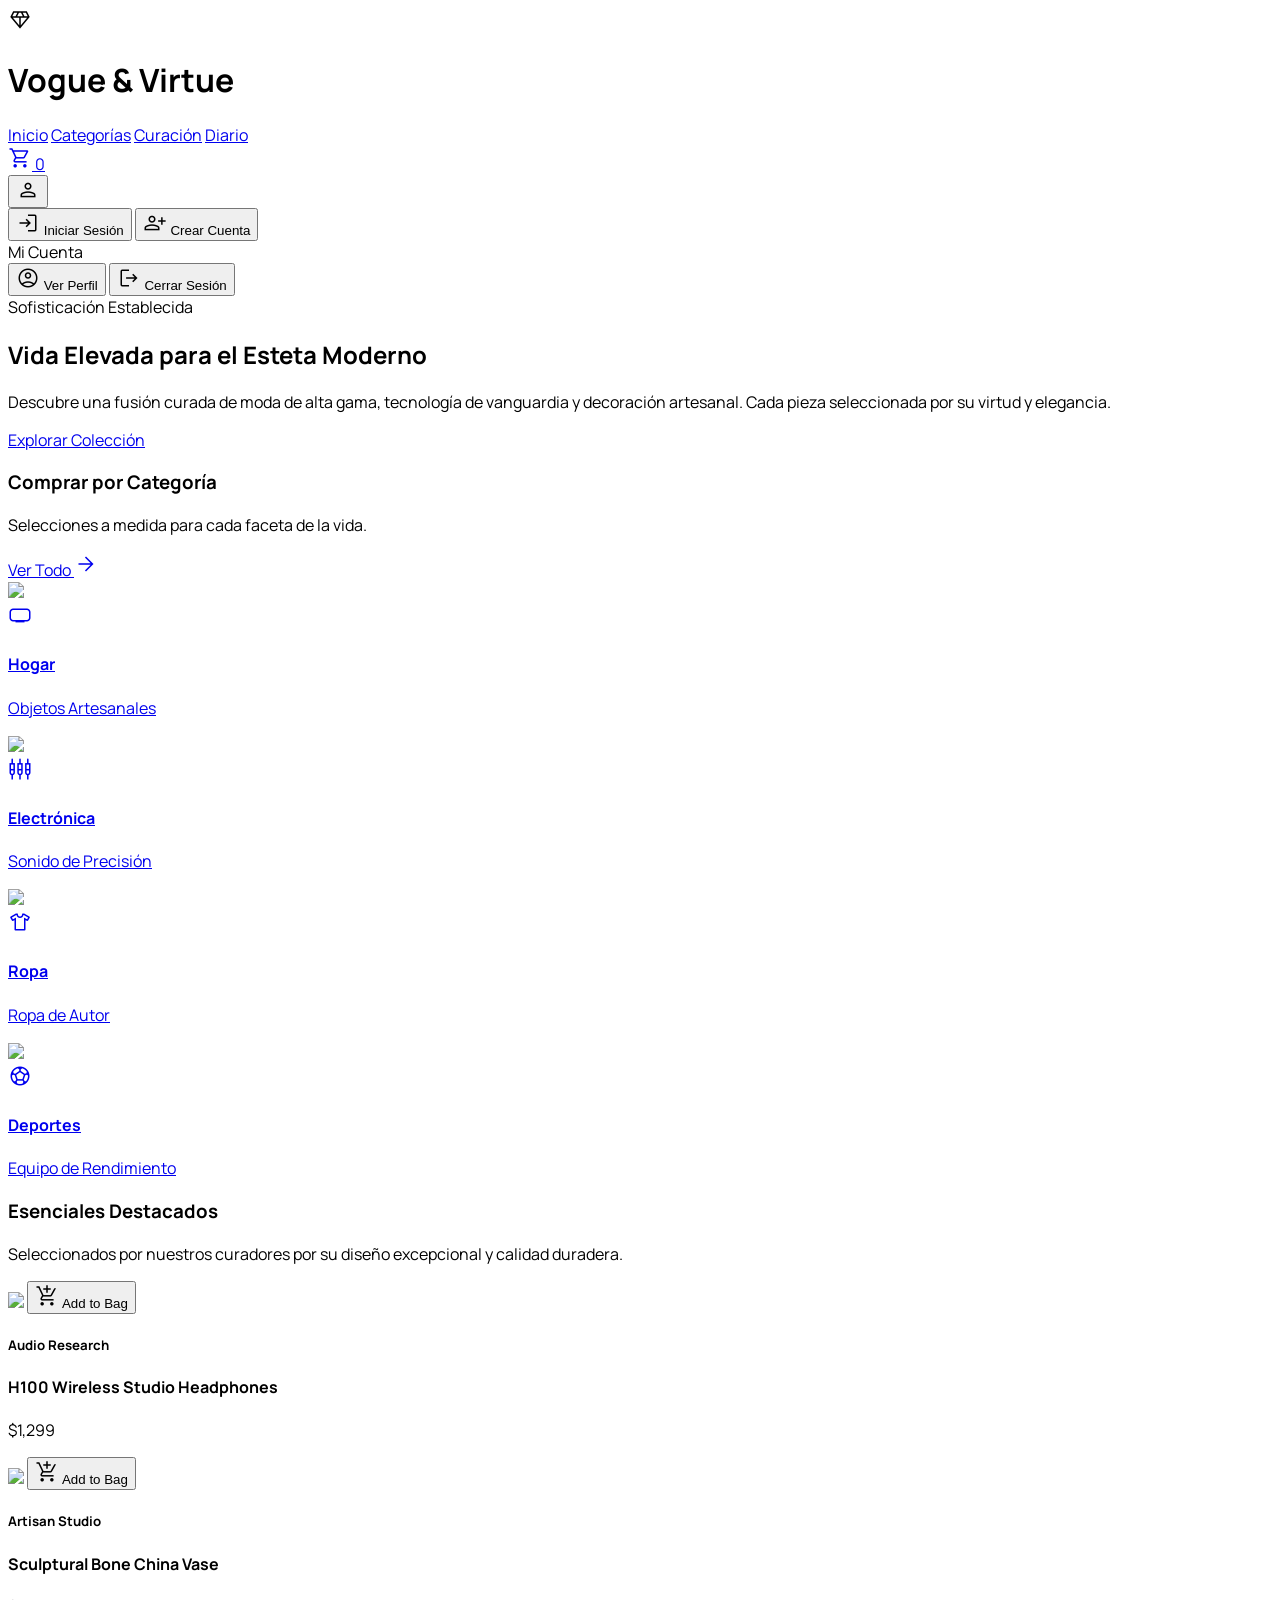
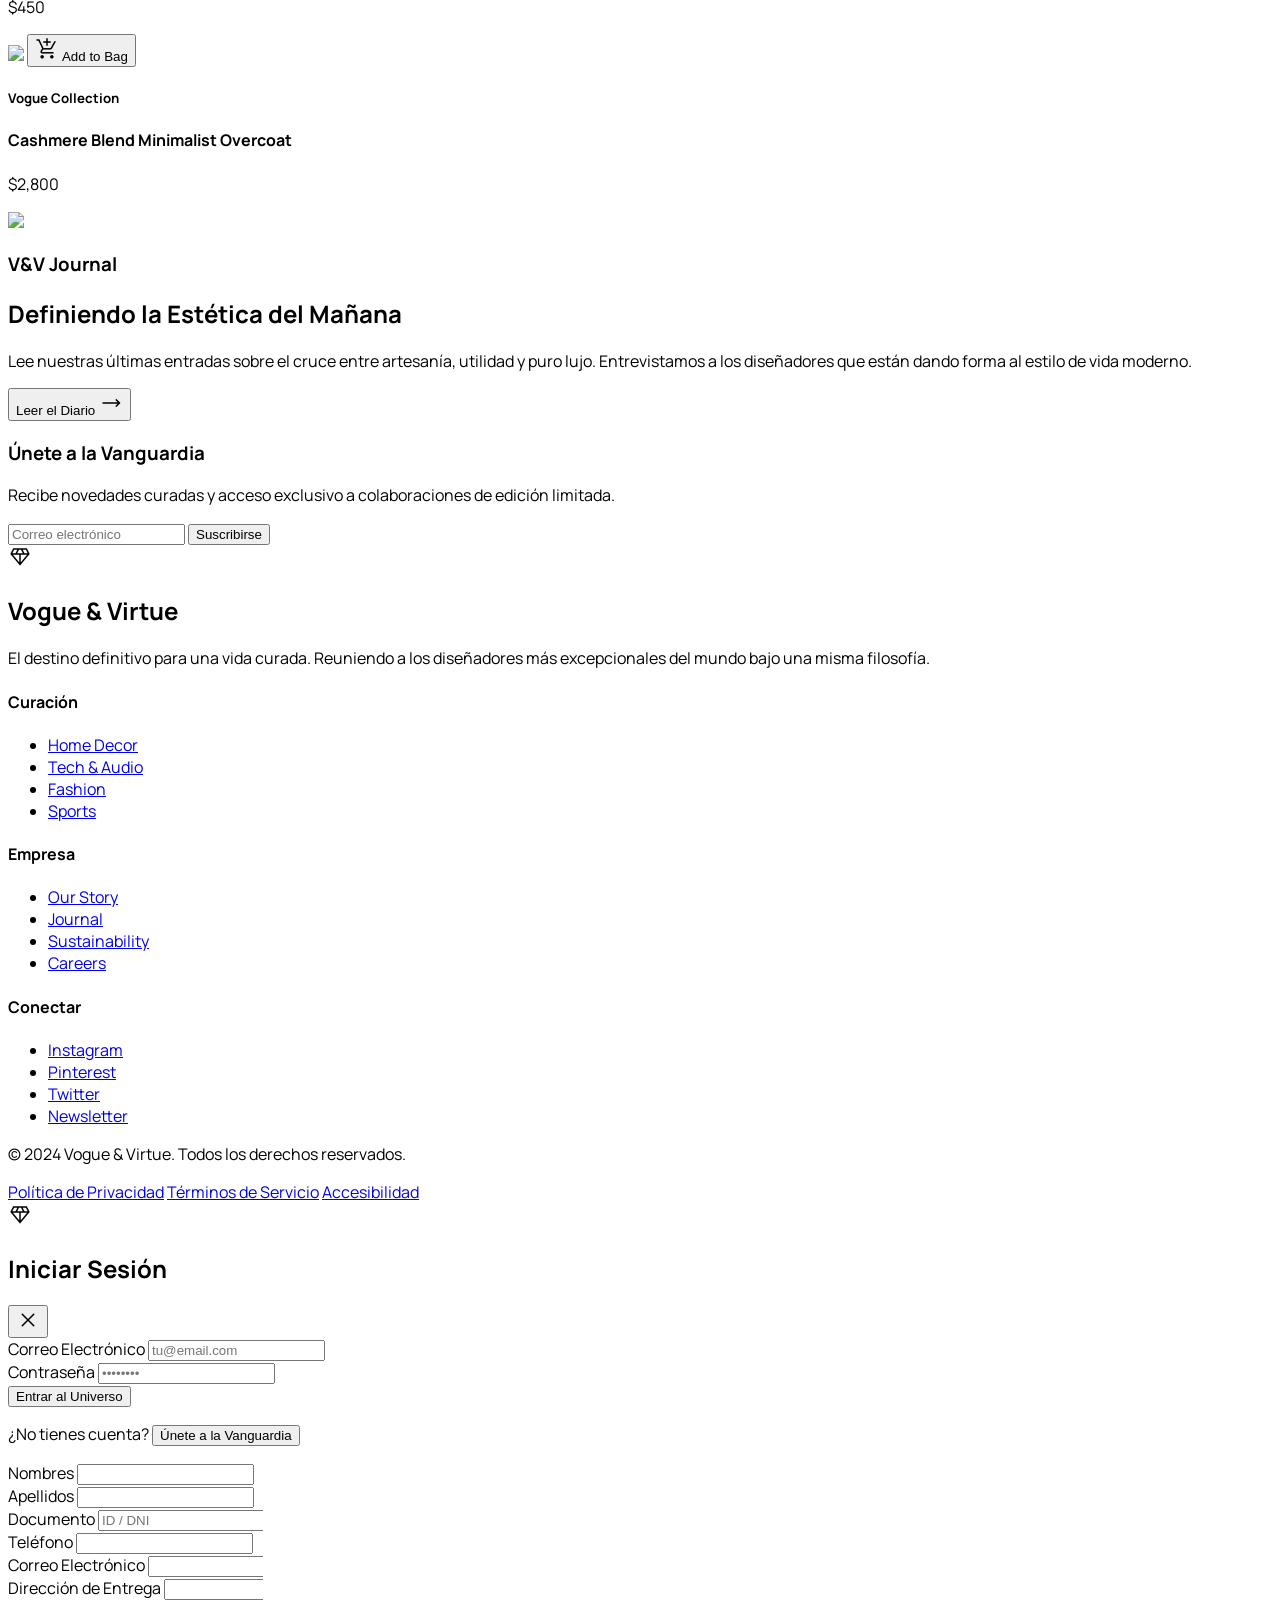
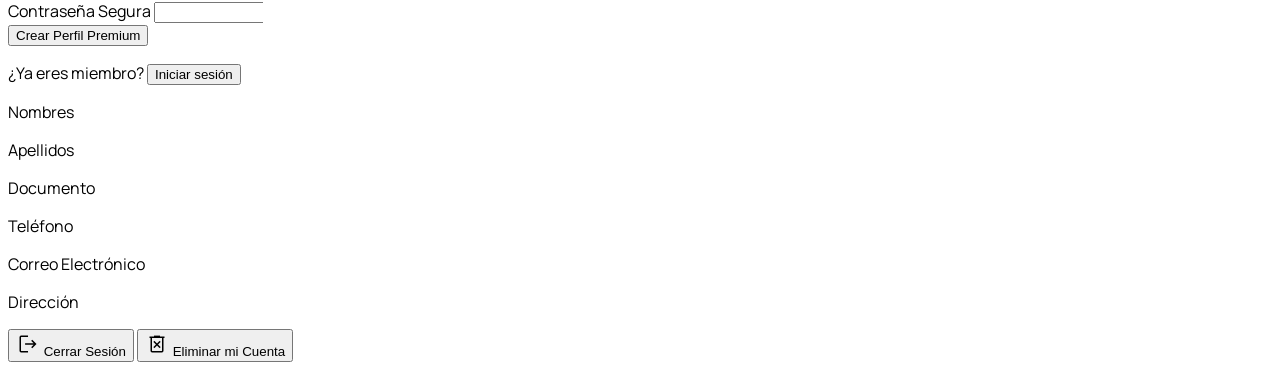
==== commit e4f74114: "sign in y log in" ====
--- a/index.html
+++ b/index.html
@@ -59,10 +59,39 @@
                         <span
                             class="shopping-bag-count absolute -top-1 -right-1 bg-primary text-slate-900 text-[10px] font-bold h-4 min-w-[1rem] flex items-center justify-center rounded-full px-1 hidden">0</span>
                     </a>
-                    <button
-                        class="flex items-center justify-center rounded-lg h-10 w-10 bg-slate-100 dark:bg-slate-800 text-slate-700 dark:text-slate-200 hover:bg-primary/20 transition-colors">
-                        <span class="material-symbols-outlined text-xl">person</span>
-                    </button>
+                    <div class="relative group/auth">
+                        <button id="auth-trigger"
+                            class="flex items-center justify-center rounded-lg h-10 w-10 bg-slate-100 dark:bg-slate-800 text-slate-700 dark:text-slate-200 hover:bg-primary/20 transition-colors">
+                            <span class="material-symbols-outlined text-xl">person</span>
+                        </button>
+                        <!-- Auth Dropdown -->
+                        <div id="auth-dropdown"
+                            class="absolute right-0 mt-3 w-56 bg-white/90 dark:bg-slate-900/90 backdrop-blur-xl border border-slate-200/50 dark:border-primary/10 rounded-2xl shadow-2xl py-3 hidden z-50 transform origin-top-right transition-all animate-in fade-in zoom-in-95 duration-200">
+                            <div id="auth-guest-options" class="px-2 space-y-1">
+                                <button onclick="openAuthModal('login')"
+                                    class="w-full text-left px-4 py-2.5 text-sm font-medium hover:bg-primary hover:text-background-dark rounded-xl transition-all flex items-center gap-3">
+                                    <span class="material-symbols-outlined text-lg">login</span> Iniciar Sesión
+                                </button>
+                                <button onclick="openAuthModal('signup')"
+                                    class="w-full text-left px-4 py-2.5 text-sm font-medium border border-slate-200 dark:border-slate-800 hover:border-primary rounded-xl transition-all flex items-center gap-3">
+                                    <span class="material-symbols-outlined text-lg">person_add</span> Crear Cuenta
+                                </button>
+                            </div>
+                            <div id="auth-user-options" class="hidden px-2 space-y-1">
+                                <div
+                                    class="px-4 py-2 text-[10px] font-bold text-slate-400 uppercase tracking-widest mb-1 opacity-50">
+                                    Mi Cuenta</div>
+                                <button onclick="openAuthModal('profile')"
+                                    class="w-full text-left px-4 py-2.5 text-sm font-medium hover:bg-slate-100 dark:hover:bg-slate-800 rounded-xl transition-all flex items-center gap-3">
+                                    <span class="material-symbols-outlined text-lg">account_circle</span> Ver Perfil
+                                </button>
+                                <button onclick="signOut()"
+                                    class="w-full text-left px-4 py-2.5 text-sm font-medium text-red-500 hover:bg-red-500/10 rounded-xl transition-all flex items-center gap-3">
+                                    <span class="material-symbols-outlined text-lg">logout</span> Cerrar Sesión
+                                </button>
+                            </div>
+                        </div>
+                    </div>
                 </div>
             </div>
         </div>
@@ -108,7 +137,7 @@
                 <a href="coleccion.html?category=3"
                     class="group relative aspect-[4/5] overflow-hidden rounded-xl bg-slate-900">
                     <img class="w-full h-full object-cover opacity-60 group-hover:scale-110 transition-transform duration-700"
-                        src="https://lh3.googleusercontent.com/aida-public/[base64]" />
+                        src="https://lh3.googleusercontent.com/aida-public/[base64]" />
                     <div
                         class="absolute inset-0 p-8 flex flex-col justify-end bg-gradient-to-t from-black/80 to-transparent">
                         <span class="material-symbols-outlined text-primary mb-3 text-3xl">home_max</span>
@@ -120,7 +149,7 @@
                 <a href="coleccion.html?category=1"
                     class="group relative aspect-[4/5] overflow-hidden rounded-xl bg-slate-900">
                     <img class="w-full h-full object-cover opacity-60 group-hover:scale-110 transition-transform duration-700"
-                        src="https://lh3.googleusercontent.com/aida-public/[base64]" />
+                        src="https://lh3.googleusercontent.com/aida-public/[base64]" />
                     <div
                         class="absolute inset-0 p-8 flex flex-col justify-end bg-gradient-to-t from-black/80 to-transparent">
                         <span
@@ -169,7 +198,7 @@
                         <div
                             class="relative aspect-square overflow-hidden bg-white dark:bg-background-dark mb-6 rounded-2xl p-8 flex items-center justify-center border border-slate-200 dark:border-primary/10">
                             <img class="w-full h-full object-contain group-hover:scale-105 transition-transform duration-500"
-                                src="https://lh3.googleusercontent.com/aida-public/[base64]" />
+                                src="https://lh3.googleusercontent.com/aida-public/[base64]" />
                             <button
                                 class="add-to-cart absolute bottom-4 left-1/2 -translate-x-1/2 bg-background-dark dark:bg-primary text-white dark:text-background-dark px-6 py-3 rounded-full opacity-0 group-hover:opacity-100 transition-all transform translate-y-4 group-hover:translate-y-0 flex items-center gap-2 whitespace-nowrap">
                                 <span class="material-symbols-outlined text-lg">add_shopping_cart</span> Add to Bag
@@ -187,7 +216,7 @@
                         <div
                             class="relative aspect-square overflow-hidden bg-white dark:bg-background-dark mb-6 rounded-2xl p-8 flex items-center justify-center border border-slate-200 dark:border-primary/10">
                             <img class="w-full h-full object-contain group-hover:scale-105 transition-transform duration-500"
-                                src="https://lh3.googleusercontent.com/aida-public/[base64]" />
+                                src="https://lh3.googleusercontent.com/aida-public/[base64]" />
                             <button
                                 class="add-to-cart absolute bottom-4 left-1/2 -translate-x-1/2 bg-background-dark dark:bg-primary text-white dark:text-background-dark px-6 py-3 rounded-full opacity-0 group-hover:opacity-100 transition-all transform translate-y-4 group-hover:translate-y-0 flex items-center gap-2 whitespace-nowrap">
                                 <span class="material-symbols-outlined text-lg">add_shopping_cart</span> Add to Bag
@@ -310,10 +339,173 @@
             </div>
         </div>
     </footer>
+    <!-- Auth Modal -->
+    <div id="auth-modal"
+        class="fixed inset-0 z-[100] flex items-center justify-center p-4 bg-background-dark/80 backdrop-blur-md hidden transition-opacity duration-300">
+        <div class="bg-white dark:bg-slate-950 w-full max-w-lg rounded-[2.5rem] shadow-[0_0_100px_rgba(249,228,6,0.1)] overflow-hidden border border-slate-200 dark:border-primary/20 transition-all transform scale-95 opacity-0 duration-300 relative"
+            id="auth-modal-content">
+            <!-- Decorative elements -->
+            <div
+                class="absolute top-0 left-0 w-full h-24 bg-gradient-to-b from-primary/10 to-transparent pointer-events-none">
+            </div>
+
+            <div class="p-10 relative">
+                <div class="flex justify-between items-center mb-10">
+                    <div class="flex items-center gap-3">
+                        <span class="material-symbols-outlined text-primary text-3xl">diamond</span>
+                        <h2 id="auth-modal-title" class="text-3xl font-light tracking-tight uppercase">Iniciar Sesión
+                        </h2>
+                    </div>
+                    <button onclick="closeAuthModal()"
+                        class="w-10 h-10 flex items-center justify-center rounded-full bg-slate-100 dark:bg-slate-900 text-slate-400 hover:text-primary transition-all">
+                        <span class="material-symbols-outlined">close</span>
+                    </button>
+                </div>
+
+                <!-- Login Form -->
+                <form id="login-form" class="space-y-5">
+                    <div class="group/field">
+                        <label
+                            class="block text-xs font-bold text-slate-400 uppercase tracking-widest mb-2 px-1 group-focus-within/field:text-primary transition-colors">Correo
+                            Electrónico</label>
+                        <input type="email" required name="email"
+                            class="w-full bg-slate-50 dark:bg-slate-900 border-2 border-slate-100 dark:border-slate-800 rounded-2xl px-6 py-4 focus:border-primary outline-none transition-all dark:text-white"
+                            placeholder="tu@email.com">
+                    </div>
+                    <div class="group/field">
+                        <label
+                            class="block text-xs font-bold text-slate-400 uppercase tracking-widest mb-2 px-1 group-focus-within/field:text-primary transition-colors">Contraseña</label>
+                        <input type="password" required name="password"
+                            class="w-full bg-slate-50 dark:bg-slate-900 border-2 border-slate-100 dark:border-slate-800 rounded-2xl px-6 py-4 focus:border-primary outline-none transition-all dark:text-white"
+                            placeholder="••••••••">
+                    </div>
+                    <button type="submit"
+                        class="w-full bg-primary text-background-dark font-black text-sm uppercase tracking-[0.2em] py-5 rounded-2xl hover:scale-[1.02] active:scale-95 transition-all shadow-[0_10px_30px_rgba(249,228,6,0.3)] mt-4">Entrar
+                        al Universo</button>
+                    <p class="text-center text-sm text-slate-500 mt-8">
+                        ¿No tienes cuenta? <button type="button" onclick="switchAuthMode('signup')"
+                            class="text-primary font-bold hover:underline decoration-2 underline-offset-4">Únete a la
+                            Vanguardia</button>
+                    </p>
+                </form>
+
+                <!-- Signup Form -->
+                <form id="signup-form" class="space-y-4 hidden">
+                    <div class="grid grid-cols-2 gap-4">
+                        <div class="group/field">
+                            <label
+                                class="block text-xs font-bold text-slate-400 uppercase tracking-widest mb-2 px-1 group-focus-within/field:text-primary transition-colors">Nombres</label>
+                            <input type="text" required name="nombres"
+                                class="w-full bg-slate-50 dark:bg-slate-900 border-2 border-slate-100 dark:border-slate-800 rounded-2xl px-5 py-3.5 focus:border-primary outline-none transition-all dark:text-white">
+                        </div>
+                        <div class="group/field">
+                            <label
+                                class="block text-xs font-bold text-slate-400 uppercase tracking-widest mb-2 px-1 group-focus-within/field:text-primary transition-colors">Apellidos</label>
+                            <input type="text" required name="apellidos"
+                                class="w-full bg-slate-50 dark:bg-slate-900 border-2 border-slate-100 dark:border-slate-800 rounded-2xl px-5 py-3.5 focus:border-primary outline-none transition-all dark:text-white">
+                        </div>
+                    </div>
+                    <div class="grid grid-cols-2 gap-4">
+                        <div class="group/field">
+                            <label
+                                class="block text-xs font-bold text-slate-400 uppercase tracking-widest mb-2 px-1 group-focus-within/field:text-primary transition-colors">Documento</label>
+                            <input type="text" required name="documento"
+                                class="w-full bg-slate-50 dark:bg-slate-900 border-2 border-slate-100 dark:border-slate-800 rounded-2xl px-5 py-3.5 focus:border-primary outline-none transition-all dark:text-white"
+                                placeholder="ID / DNI">
+                        </div>
+                        <div class="group/field">
+                            <label
+                                class="block text-xs font-bold text-slate-400 uppercase tracking-widest mb-2 px-1 group-focus-within/field:text-primary transition-colors">Teléfono</label>
+                            <input type="tel" required name="telefono"
+                                class="w-full bg-slate-50 dark:bg-slate-900 border-2 border-slate-100 dark:border-slate-800 rounded-2xl px-5 py-3.5 focus:border-primary outline-none transition-all dark:text-white">
+                        </div>
+                    </div>
+                    <div class="group/field">
+                        <label
+                            class="block text-xs font-bold text-slate-400 uppercase tracking-widest mb-2 px-1 group-focus-within/field:text-primary transition-colors">Correo
+                            Electrónico</label>
+                        <input type="email" required name="email"
+                            class="w-full bg-slate-50 dark:bg-slate-900 border-2 border-slate-100 dark:border-slate-800 rounded-2xl px-5 py-3.5 focus:border-primary outline-none transition-all dark:text-white">
+                    </div>
+                    <div class="group/field">
+                        <label
+                            class="block text-xs font-bold text-slate-400 uppercase tracking-widest mb-2 px-1 group-focus-within/field:text-primary transition-colors">Dirección
+                            de Entrega</label>
+                        <input type="text" required name="direccion"
+                            class="w-full bg-slate-50 dark:bg-slate-900 border-2 border-slate-100 dark:border-slate-800 rounded-2xl px-5 py-3.5 focus:border-primary outline-none transition-all dark:text-white">
+                    </div>
+                    <div class="group/field">
+                        <label
+                            class="block text-xs font-bold text-slate-400 uppercase tracking-widest mb-2 px-1 group-focus-within/field:text-primary transition-colors">Contraseña
+                            Segura</label>
+                        <input type="password" required name="password"
+                            class="w-full bg-slate-50 dark:bg-slate-900 border-2 border-slate-100 dark:border-slate-800 rounded-2xl px-5 py-3.5 focus:border-primary outline-none transition-all dark:text-white">
+                    </div>
+                    <button type="submit"
+                        class="w-full bg-primary text-background-dark font-black text-sm uppercase tracking-[0.2em] py-5 rounded-2xl hover:scale-[1.02] active:scale-95 transition-all shadow-[0_10px_30px_rgba(249,228,6,0.3)] mt-4">Crear
+                        Perfil Premium</button>
+                    <p class="text-center text-sm text-slate-500 mt-8">
+                        ¿Ya eres miembro? <button type="button" onclick="switchAuthMode('login')"
+                            class="text-primary font-bold hover:underline decoration-2 underline-offset-4">Iniciar
+                            sesión</button>
+                    </p>
+                </form>
+
+                <!-- Profile View -->
+                <div id="profile-view" class="space-y-6 hidden">
+                    <div class="grid grid-cols-2 gap-6">
+                        <div class="space-y-1">
+                            <label
+                                class="text-[10px] font-bold text-slate-400 uppercase tracking-widest">Nombres</label>
+                            <p id="profile-nombres" class="text-lg font-medium"></p>
+                        </div>
+                        <div class="space-y-1">
+                            <label
+                                class="text-[10px] font-bold text-slate-400 uppercase tracking-widest">Apellidos</label>
+                            <p id="profile-apellidos" class="text-lg font-medium"></p>
+                        </div>
+                    </div>
+                    <div class="grid grid-cols-2 gap-6">
+                        <div class="space-y-1">
+                            <label
+                                class="text-[10px] font-bold text-slate-400 uppercase tracking-widest">Documento</label>
+                            <p id="profile-documento" class="text-lg font-medium"></p>
+                        </div>
+                        <div class="space-y-1">
+                            <label
+                                class="text-[10px] font-bold text-slate-400 uppercase tracking-widest">Teléfono</label>
+                            <p id="profile-telefono" class="text-lg font-medium"></p>
+                        </div>
+                    </div>
+                    <div class="space-y-1">
+                        <label class="text-[10px] font-bold text-slate-400 uppercase tracking-widest">Correo
+                            Electrónico</label>
+                        <p id="profile-email" class="text-lg font-medium"></p>
+                    </div>
+                    <div class="space-y-1">
+                        <label class="text-[10px] font-bold text-slate-400 uppercase tracking-widest">Dirección</label>
+                        <p id="profile-direccion" class="text-lg font-medium"></p>
+                    </div>
+                    <div class="pt-6 border-t border-slate-100 dark:border-slate-800 flex flex-col gap-3">
+                        <button onclick="signOut()"
+                            class="w-full bg-slate-100 dark:bg-slate-900 text-slate-600 dark:text-slate-300 font-bold py-4 rounded-2xl hover:bg-slate-200 dark:hover:bg-slate-800 transition-all flex items-center justify-center gap-2">
+                            <span class="material-symbols-outlined">logout</span> Cerrar Sesión
+                        </button>
+                        <button onclick="handleDeleteAccount()"
+                            class="w-full text-red-500 font-bold py-4 rounded-2xl hover:bg-red-50 dark:hover:bg-red-500/10 transition-all flex items-center justify-center gap-2">
+                            <span class="material-symbols-outlined">delete_forever</span> Eliminar mi Cuenta
+                        </button>
+                    </div>
+                </div>
+            </div>
+        </div>
+    </div>
+
     <script src="https://cdn.jsdelivr.net/npm/@supabase/supabase-js@2"></script>
     <script src="js/api.js"></script>
     <script src="js/carrito.js"></script>
     <script src="js/app.js"></script>
+    <script src="js/auth.js"></script>
 </body>
 
 </html>
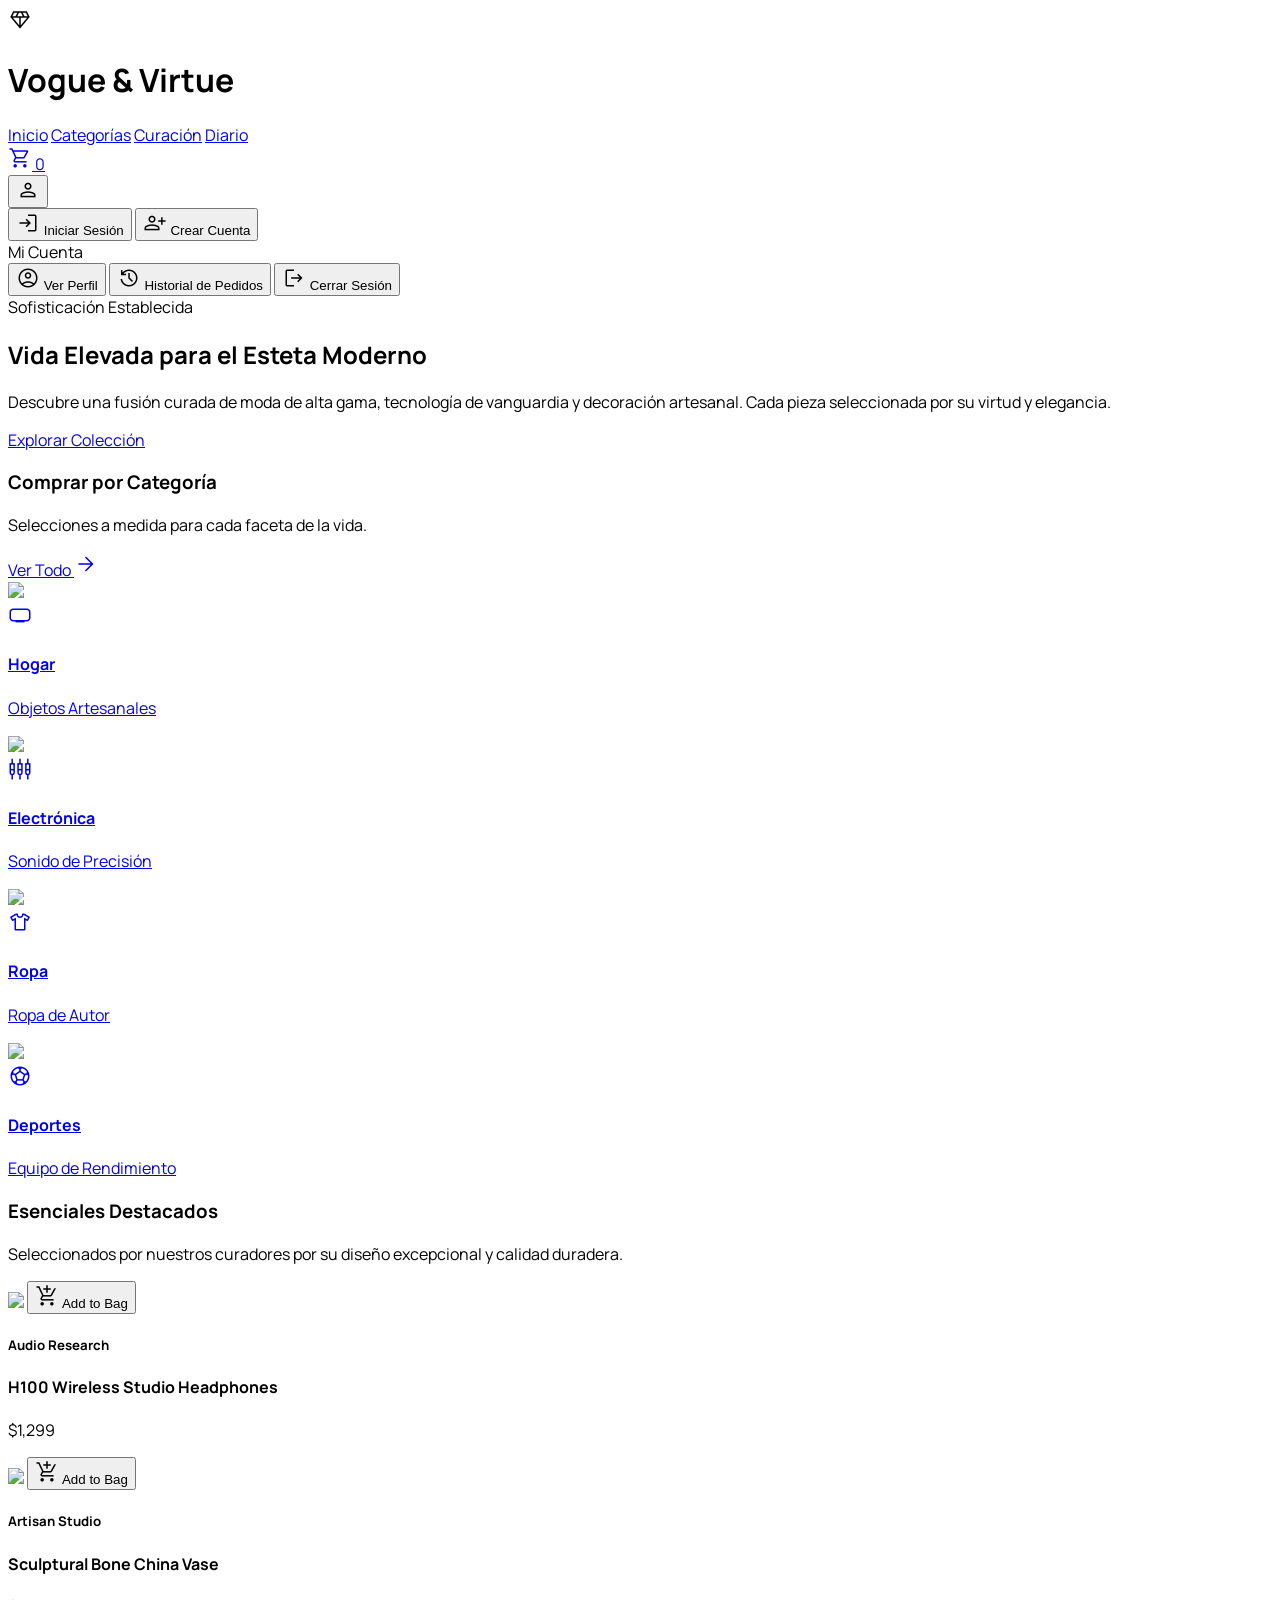
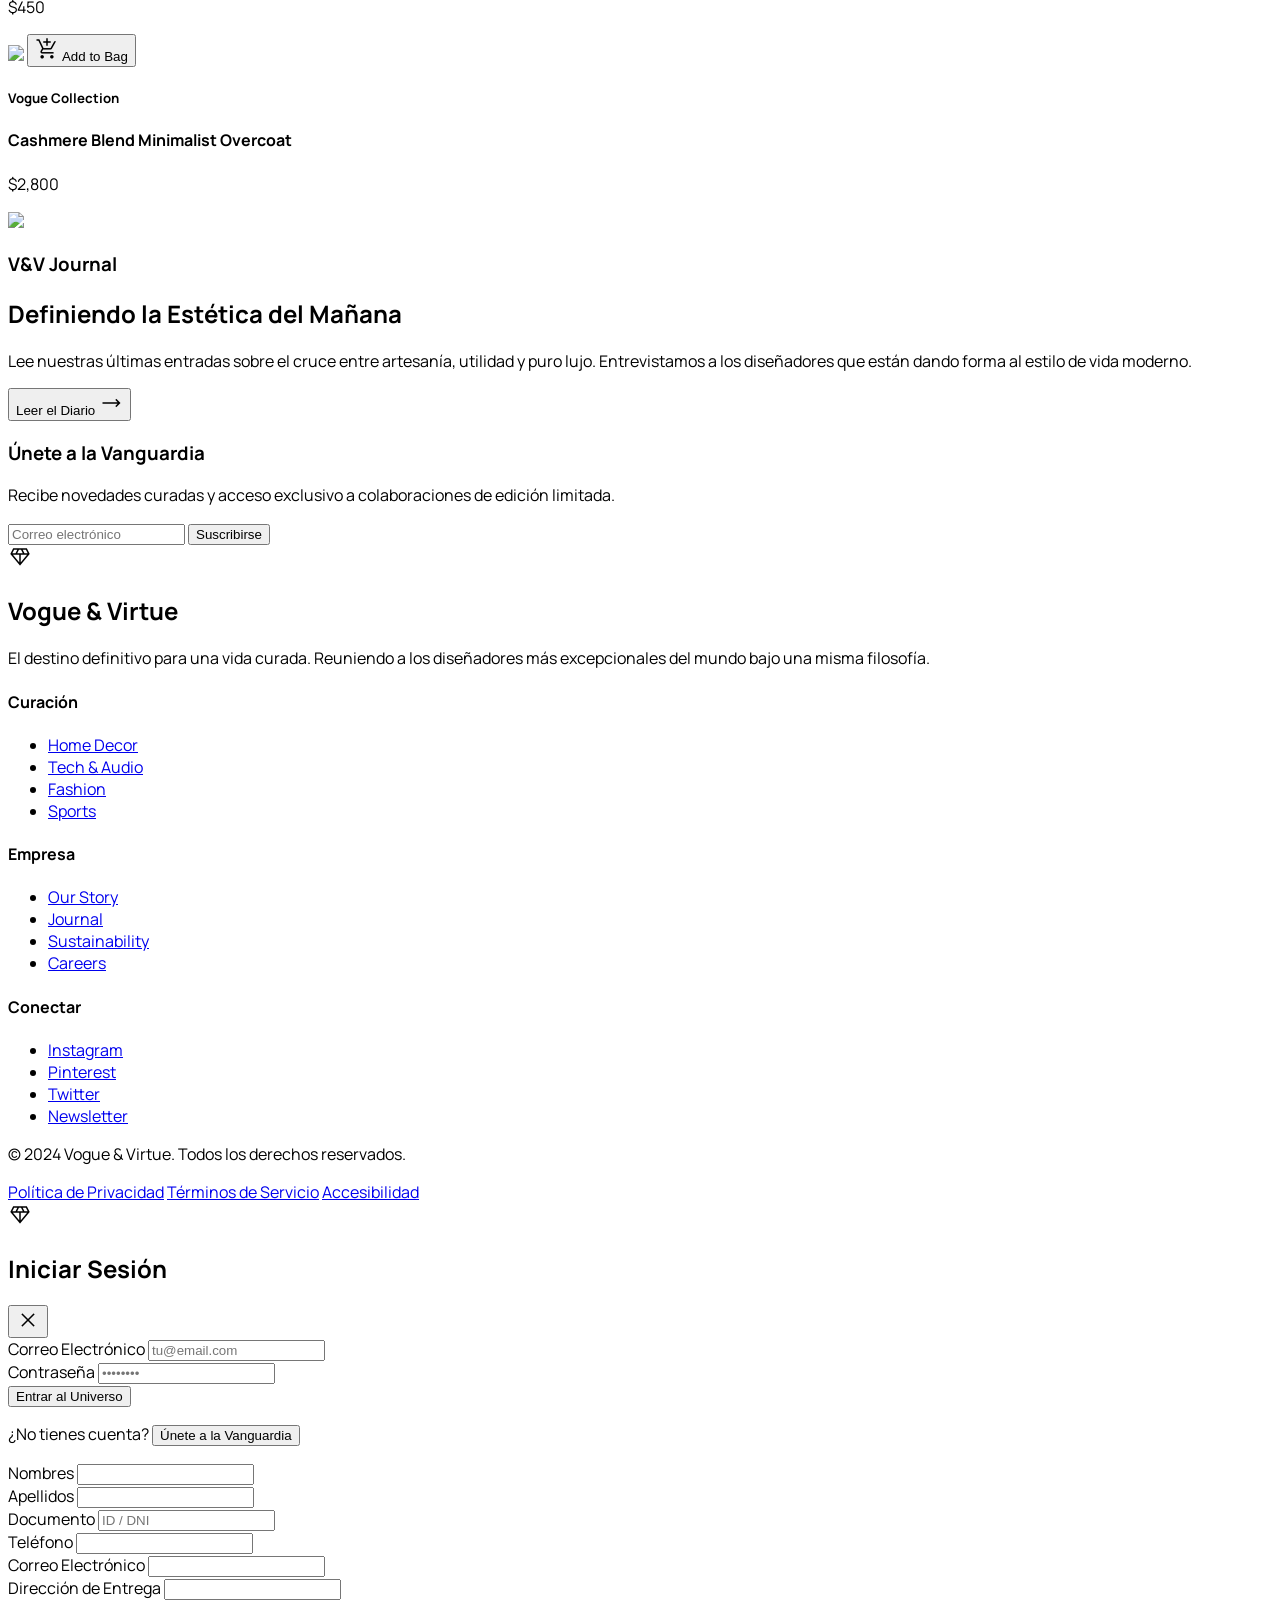
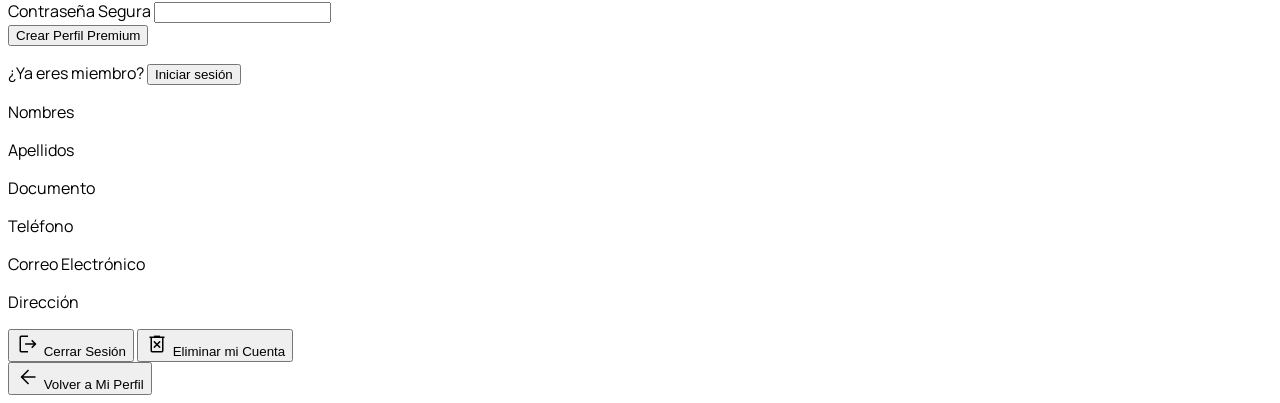
==== commit 7f39fab9: "historial de pedidos" ====
--- a/index.html
+++ b/index.html
@@ -85,6 +85,10 @@
                                     class="w-full text-left px-4 py-2.5 text-sm font-medium hover:bg-slate-100 dark:hover:bg-slate-800 rounded-xl transition-all flex items-center gap-3">
                                     <span class="material-symbols-outlined text-lg">account_circle</span> Ver Perfil
                                 </button>
+                                <button onclick="openAuthModal('history')"
+                                    class="w-full text-left px-4 py-2.5 text-sm font-medium hover:bg-slate-100 dark:hover:bg-slate-800 rounded-xl transition-all flex items-center gap-3">
+                                    <span class="material-symbols-outlined text-lg">history</span> Historial de Pedidos
+                                </button>
                                 <button onclick="signOut()"
                                     class="w-full text-left px-4 py-2.5 text-sm font-medium text-red-500 hover:bg-red-500/10 rounded-xl transition-all flex items-center gap-3">
                                     <span class="material-symbols-outlined text-lg">logout</span> Cerrar Sesión
@@ -198,7 +202,7 @@
                         <div
                             class="relative aspect-square overflow-hidden bg-white dark:bg-background-dark mb-6 rounded-2xl p-8 flex items-center justify-center border border-slate-200 dark:border-primary/10">
                             <img class="w-full h-full object-contain group-hover:scale-105 transition-transform duration-500"
-                                src="https://lh3.googleusercontent.com/aida-public/[base64]" />
+                                src="https://lh3.googleusercontent.com/aida-public/[base64]" />
                             <button
                                 class="add-to-cart absolute bottom-4 left-1/2 -translate-x-1/2 bg-background-dark dark:bg-primary text-white dark:text-background-dark px-6 py-3 rounded-full opacity-0 group-hover:opacity-100 transition-all transform translate-y-4 group-hover:translate-y-0 flex items-center gap-2 whitespace-nowrap">
                                 <span class="material-symbols-outlined text-lg">add_shopping_cart</span> Add to Bag
@@ -497,6 +501,19 @@
                         </button>
                     </div>
                 </div>
+
+                <!-- History View -->
+                <div id="history-view" class="space-y-6 hidden">
+                    <div id="history-list" class="max-h-[400px] overflow-y-auto pr-2 space-y-4 custom-scrollbar">
+                        <!-- History items will be injected here -->
+                    </div>
+                    <div class="pt-4 border-t border-slate-100 dark:border-slate-800">
+                        <button onclick="switchAuthMode('profile')"
+                            class="w-full text-slate-500 font-bold py-2 rounded-xl hover:text-primary transition-all flex items-center justify-center gap-2 text-sm">
+                            <span class="material-symbols-outlined text-sm">arrow_back</span> Volver a Mi Perfil
+                        </button>
+                    </div>
+                </div>
             </div>
         </div>
     </div>
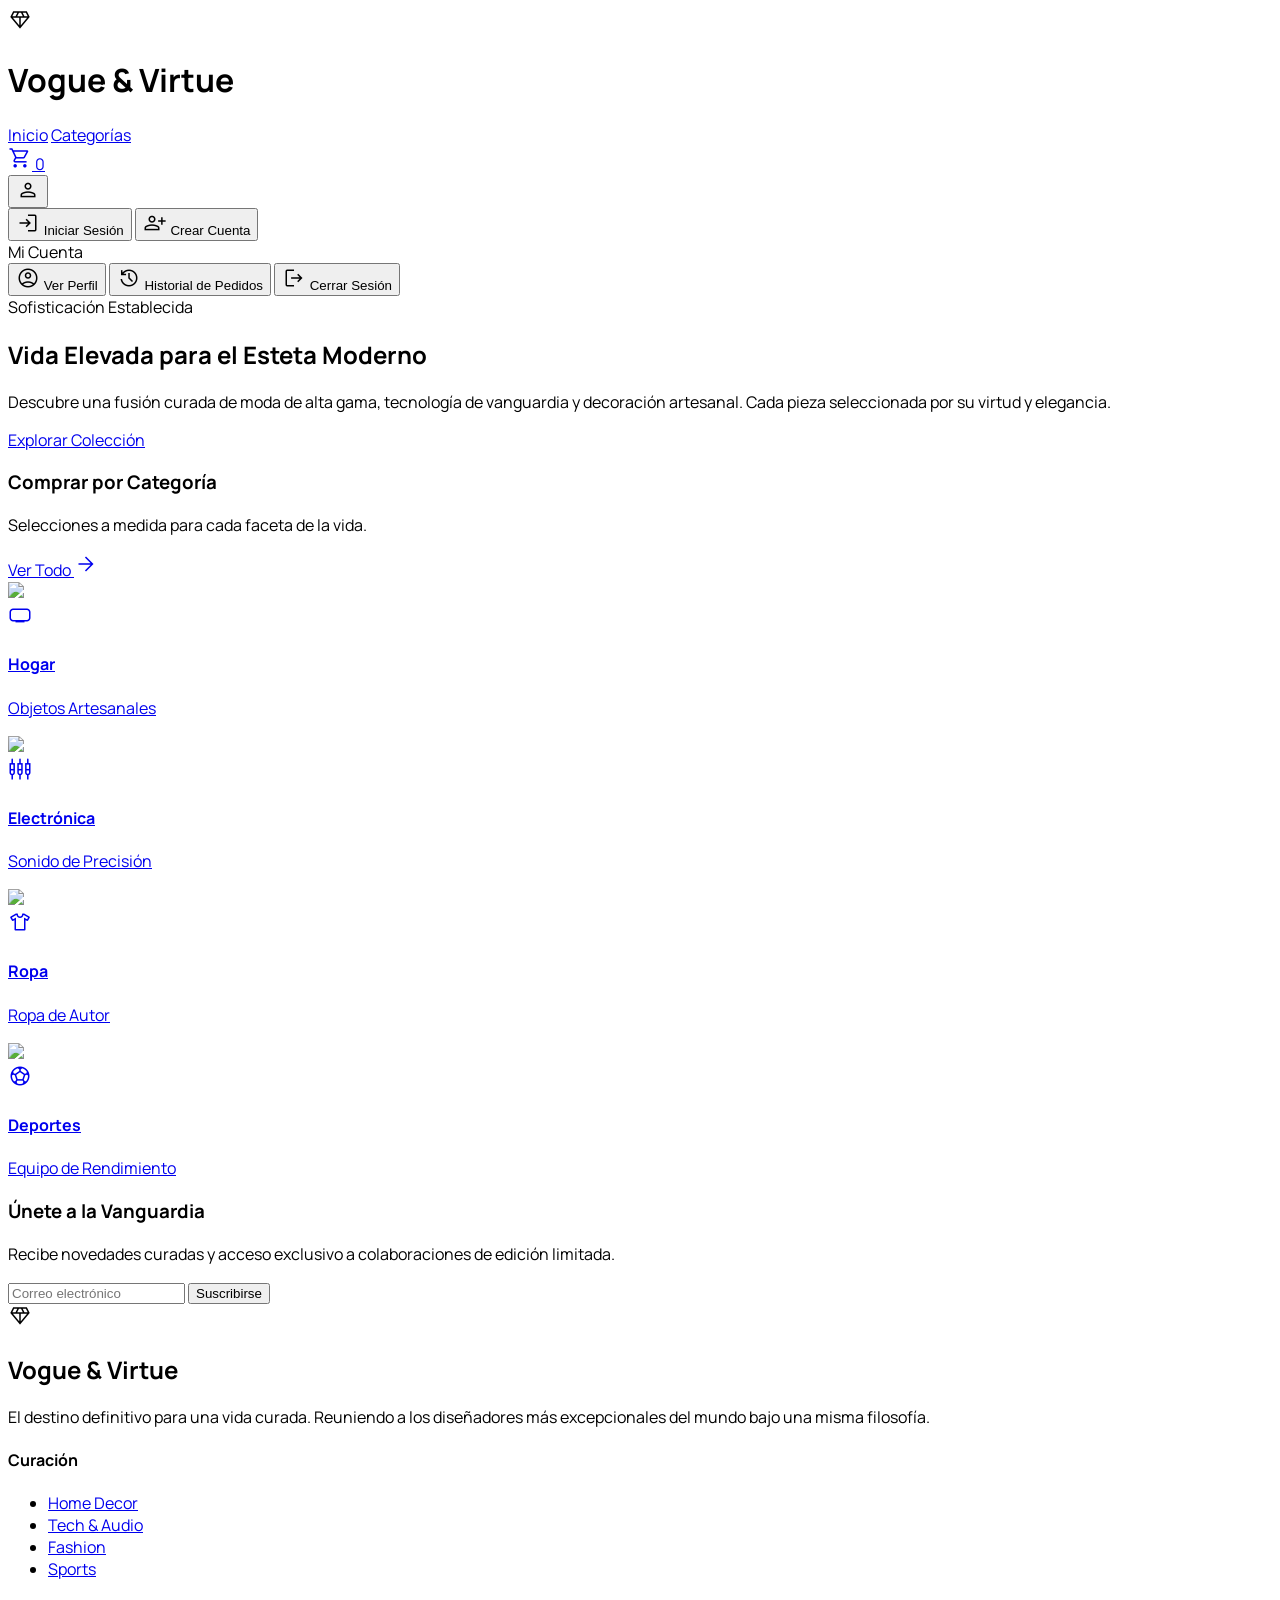
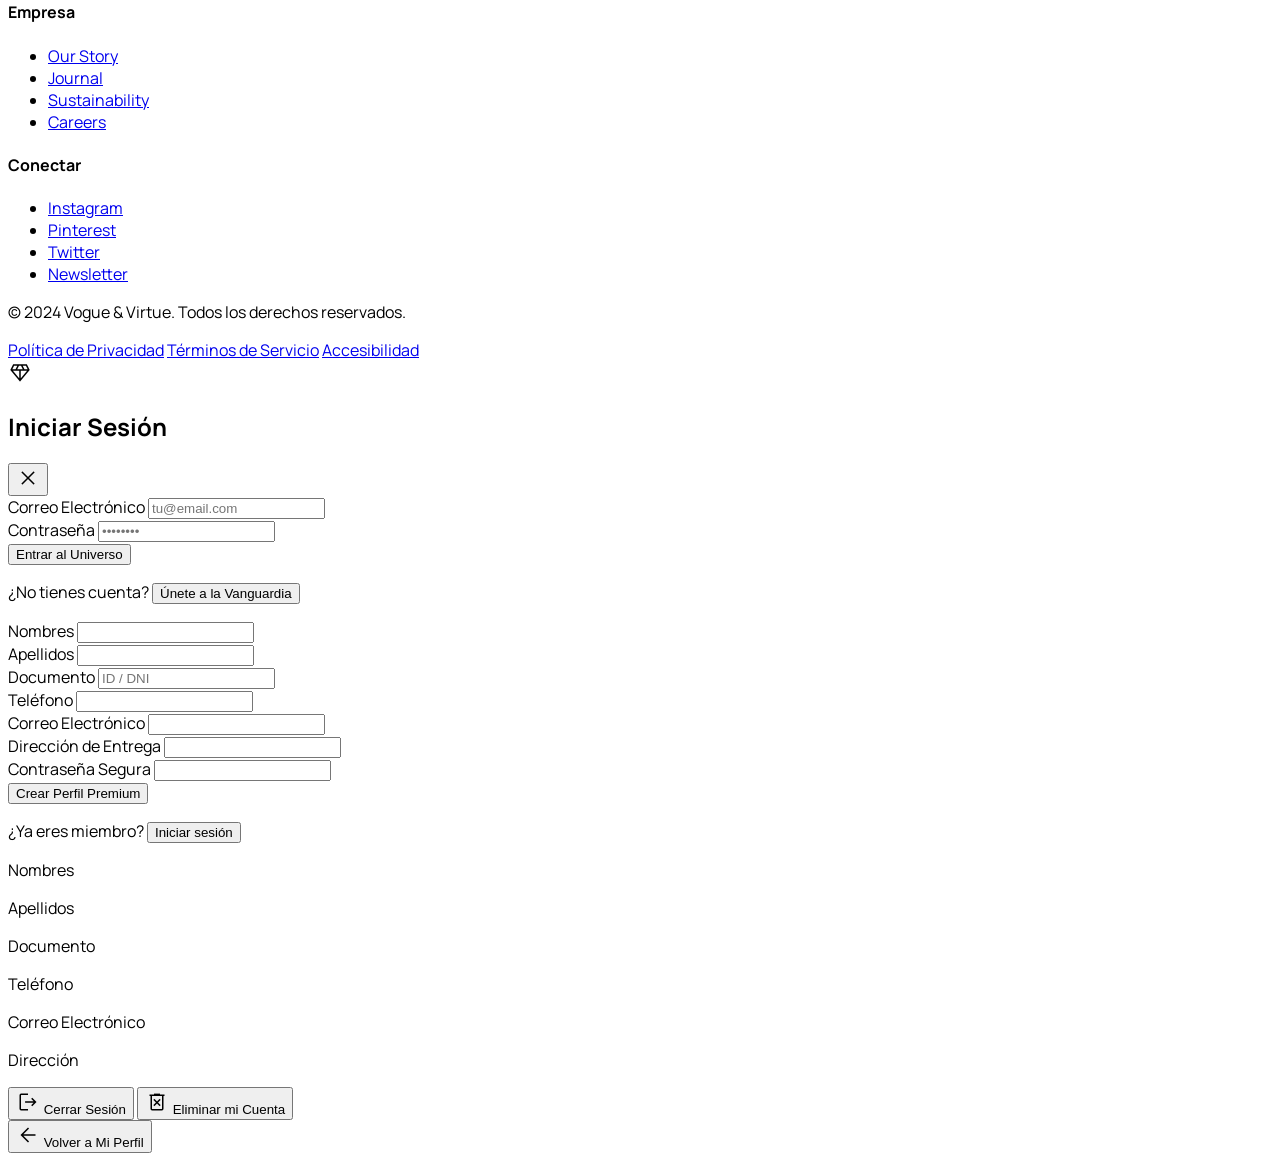
==== commit 500d1c99: "pagina basicamente terminada" ====
--- a/index.html
+++ b/index.html
@@ -46,8 +46,6 @@
                         href="index.html">Inicio</a>
                     <a id="categories-btn" class="text-sm font-medium hover:text-primary transition-colors"
                         href="coleccion.html">Categorías</a>
-                    <a class="text-sm font-medium hover:text-primary transition-colors" href="#">Curación</a>
-                    <a class="text-sm font-medium hover:text-primary transition-colors" href="#">Diario</a>
                 </nav>
             </div>
             <div class="flex items-center gap-6">
@@ -141,7 +139,7 @@
                 <a href="coleccion.html?category=3"
                     class="group relative aspect-[4/5] overflow-hidden rounded-xl bg-slate-900">
                     <img class="w-full h-full object-cover opacity-60 group-hover:scale-110 transition-transform duration-700"
-                        src="https://lh3.googleusercontent.com/aida-public/[base64]" />
+                        src="C:\Users\JUAN JOSE\.gemini\antigravity\brain\42c3e773-202d-4755-b2ee-a1e5a2ee0d0e\luxury_home_living_room_1772659580895.png" />
                     <div
                         class="absolute inset-0 p-8 flex flex-col justify-end bg-gradient-to-t from-black/80 to-transparent">
                         <span class="material-symbols-outlined text-primary mb-3 text-3xl">home_max</span>
@@ -153,7 +151,7 @@
                 <a href="coleccion.html?category=1"
                     class="group relative aspect-[4/5] overflow-hidden rounded-xl bg-slate-900">
                     <img class="w-full h-full object-cover opacity-60 group-hover:scale-110 transition-transform duration-700"
-                        src="https://lh3.googleusercontent.com/aida-public/[base64]" />
+                        src="C:\Users\JUAN JOSE\.gemini\antigravity\brain\42c3e773-202d-4755-b2ee-a1e5a2ee0d0e\premium_audio_studio_1772659650138.png" />
                     <div
                         class="absolute inset-0 p-8 flex flex-col justify-end bg-gradient-to-t from-black/80 to-transparent">
                         <span
@@ -166,7 +164,7 @@
                 <a href="coleccion.html?category=2"
                     class="group relative aspect-[4/5] overflow-hidden rounded-xl bg-slate-900">
                     <img class="w-full h-full object-cover opacity-60 group-hover:scale-110 transition-transform duration-700"
-                        src="https://lh3.googleusercontent.com/aida-public/[base64]" />
+                        src="C:\Users\JUAN JOSE\.gemini\antigravity\brain\42c3e773-202d-4755-b2ee-a1e5a2ee0d0e\high_end_fashion_coat_1772659396622.png" />
                     <div
                         class="absolute inset-0 p-8 flex flex-col justify-end bg-gradient-to-t from-black/80 to-transparent">
                         <span class="material-symbols-outlined text-primary mb-3 text-3xl">apparel</span>
@@ -178,7 +176,7 @@
                 <a href="coleccion.html?category=4"
                     class="group relative aspect-[4/5] overflow-hidden rounded-xl bg-slate-900">
                     <img class="w-full h-full object-cover opacity-60 group-hover:scale-110 transition-transform duration-700"
-                        src="https://lh3.googleusercontent.com/aida-public/AB6AXuD-pGj9_M-pD6KjN-xYV8vY9vP9vP9vP9vP9vP9vP9vP9vP9vP9vP9vP9vP9vP9vP9vP" />
+                        src="C:\Users\JUAN JOSE\.gemini\antigravity\brain\42c3e773-202d-4755-b2ee-a1e5a2ee0d0e\luxury_sports_gear_1772659559608.png" />
                     <div
                         class="absolute inset-0 p-8 flex flex-col justify-end bg-gradient-to-t from-black/80 to-transparent">
                         <span class="material-symbols-outlined text-primary mb-3 text-3xl">sports_soccer</span>
@@ -186,92 +184,6 @@
                         <p class="text-slate-300 text-sm">Equipo de Rendimiento</p>
                     </div>
                 </a>
-            </div>
-        </section>
-        <section class="bg-slate-100 dark:bg-primary/5 py-24">
-            <div class="max-w-7xl mx-auto px-6">
-                <div class="text-center mb-16">
-                    <h3 class="text-4xl font-light mb-4">Esenciales Destacados</h3>
-                    <p class="text-slate-500 max-w-2xl mx-auto">Seleccionados por nuestros curadores por su diseño
-                        excepcional
-                        y calidad duradera.</p>
-                </div>
-                <div class="grid grid-cols-1 md:grid-cols-3 gap-12">
-                    <!-- Product 1 -->
-                    <div class="group">
-                        <div
-                            class="relative aspect-square overflow-hidden bg-white dark:bg-background-dark mb-6 rounded-2xl p-8 flex items-center justify-center border border-slate-200 dark:border-primary/10">
-                            <img class="w-full h-full object-contain group-hover:scale-105 transition-transform duration-500"
-                                src="https://lh3.googleusercontent.com/aida-public/[base64]" />
-                            <button
-                                class="add-to-cart absolute bottom-4 left-1/2 -translate-x-1/2 bg-background-dark dark:bg-primary text-white dark:text-background-dark px-6 py-3 rounded-full opacity-0 group-hover:opacity-100 transition-all transform translate-y-4 group-hover:translate-y-0 flex items-center gap-2 whitespace-nowrap">
-                                <span class="material-symbols-outlined text-lg">add_shopping_cart</span> Add to Bag
-                            </button>
-                        </div>
-                        <div class="text-center">
-                            <h5 class="text-slate-500 text-sm mb-1 uppercase tracking-widest font-bold">Audio Research
-                            </h5>
-                            <h4 class="text-lg font-bold mb-2">H100 Wireless Studio Headphones</h4>
-                            <p class="text-primary font-bold">$1,299</p>
-                        </div>
-                    </div>
-                    <!-- Product 2 -->
-                    <div class="group">
-                        <div
-                            class="relative aspect-square overflow-hidden bg-white dark:bg-background-dark mb-6 rounded-2xl p-8 flex items-center justify-center border border-slate-200 dark:border-primary/10">
-                            <img class="w-full h-full object-contain group-hover:scale-105 transition-transform duration-500"
-                                src="https://lh3.googleusercontent.com/aida-public/[base64]" />
-                            <button
-                                class="add-to-cart absolute bottom-4 left-1/2 -translate-x-1/2 bg-background-dark dark:bg-primary text-white dark:text-background-dark px-6 py-3 rounded-full opacity-0 group-hover:opacity-100 transition-all transform translate-y-4 group-hover:translate-y-0 flex items-center gap-2 whitespace-nowrap">
-                                <span class="material-symbols-outlined text-lg">add_shopping_cart</span> Add to Bag
-                            </button>
-                        </div>
-                        <div class="text-center">
-                            <h5 class="text-slate-500 text-sm mb-1 uppercase tracking-widest font-bold">Artisan Studio
-                            </h5>
-                            <h4 class="text-lg font-bold mb-2">Sculptural Bone China Vase</h4>
-                            <p class="text-primary font-bold">$450</p>
-                        </div>
-                    </div>
-                    <!-- Product 3 -->
-                    <div class="group">
-                        <div
-                            class="relative aspect-square overflow-hidden bg-white dark:bg-background-dark mb-6 rounded-2xl p-8 flex items-center justify-center border border-slate-200 dark:border-primary/10">
-                            <img class="w-full h-full object-contain group-hover:scale-105 transition-transform duration-500"
-                                src="https://lh3.googleusercontent.com/aida-public/[base64]" />
-                            <button
-                                class="add-to-cart absolute bottom-4 left-1/2 -translate-x-1/2 bg-background-dark dark:bg-primary text-white dark:text-background-dark px-6 py-3 rounded-full opacity-0 group-hover:opacity-100 transition-all transform translate-y-4 group-hover:translate-y-0 flex items-center gap-2 whitespace-nowrap">
-                                <span class="material-symbols-outlined text-lg">add_shopping_cart</span> Add to Bag
-                            </button>
-                        </div>
-                        <div class="text-center">
-                            <h5 class="text-slate-500 text-sm mb-1 uppercase tracking-widest font-bold">Vogue Collection
-                            </h5>
-                            <h4 class="text-lg font-bold mb-2">Cashmere Blend Minimalist Overcoat</h4>
-                            <p class="text-primary font-bold">$2,800</p>
-                        </div>
-                    </div>
-                </div>
-            </div>
-        </section>
-        <section class="max-w-7xl mx-auto px-6 py-24">
-            <div class="grid grid-cols-1 lg:grid-cols-2 gap-16 items-center">
-                <div class="relative aspect-video rounded-2xl overflow-hidden">
-                    <img class="w-full h-full object-cover"
-                        src="https://lh3.googleusercontent.com/aida-public/[base64]" />
-                </div>
-                <div>
-                    <h3 class="text-primary font-bold tracking-[0.2em] uppercase text-xs mb-4">V&amp;V Journal</h3>
-                    <h2 class="text-4xl font-light mb-6">Definiendo la Estética del Mañana</h2>
-                    <p class="text-slate-500 mb-8 leading-relaxed">
-                        Lee nuestras últimas entradas sobre el cruce entre artesanía, utilidad y puro lujo.
-                        Entrevistamos a los diseñadores que están dando forma al estilo de vida moderno.
-                    </p>
-                    <button
-                        class="group flex items-center gap-3 font-bold border-b-2 border-primary pb-2 hover:gap-5 transition-all">
-                        Leer el Diario <span class="material-symbols-outlined text-primary">trending_flat</span>
-                    </button>
-                </div>
             </div>
         </section>
         <section class="border-t border-slate-200 dark:border-primary/10">
@@ -518,7 +430,6 @@
         </div>
     </div>
 
-    <script src="https://cdn.jsdelivr.net/npm/@supabase/supabase-js@2"></script>
     <script src="js/api.js"></script>
     <script src="js/carrito.js"></script>
     <script src="js/app.js"></script>
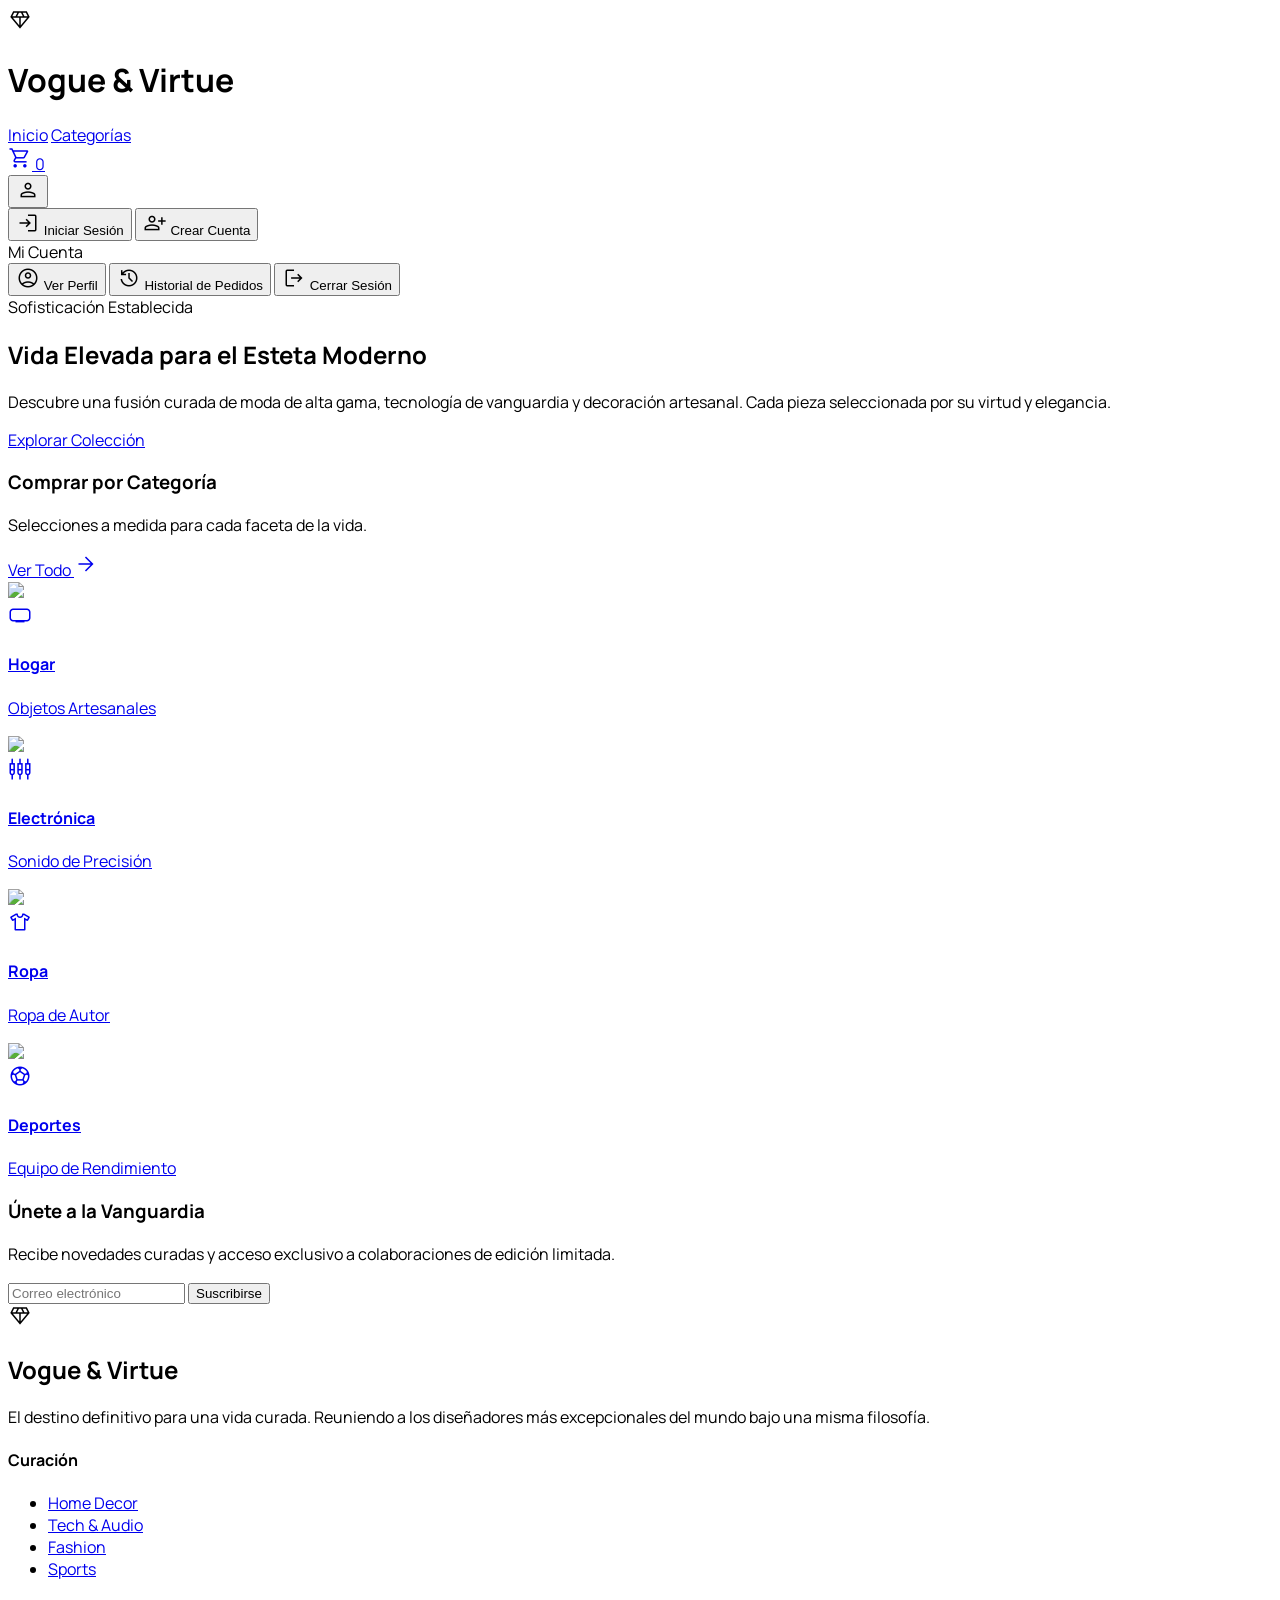
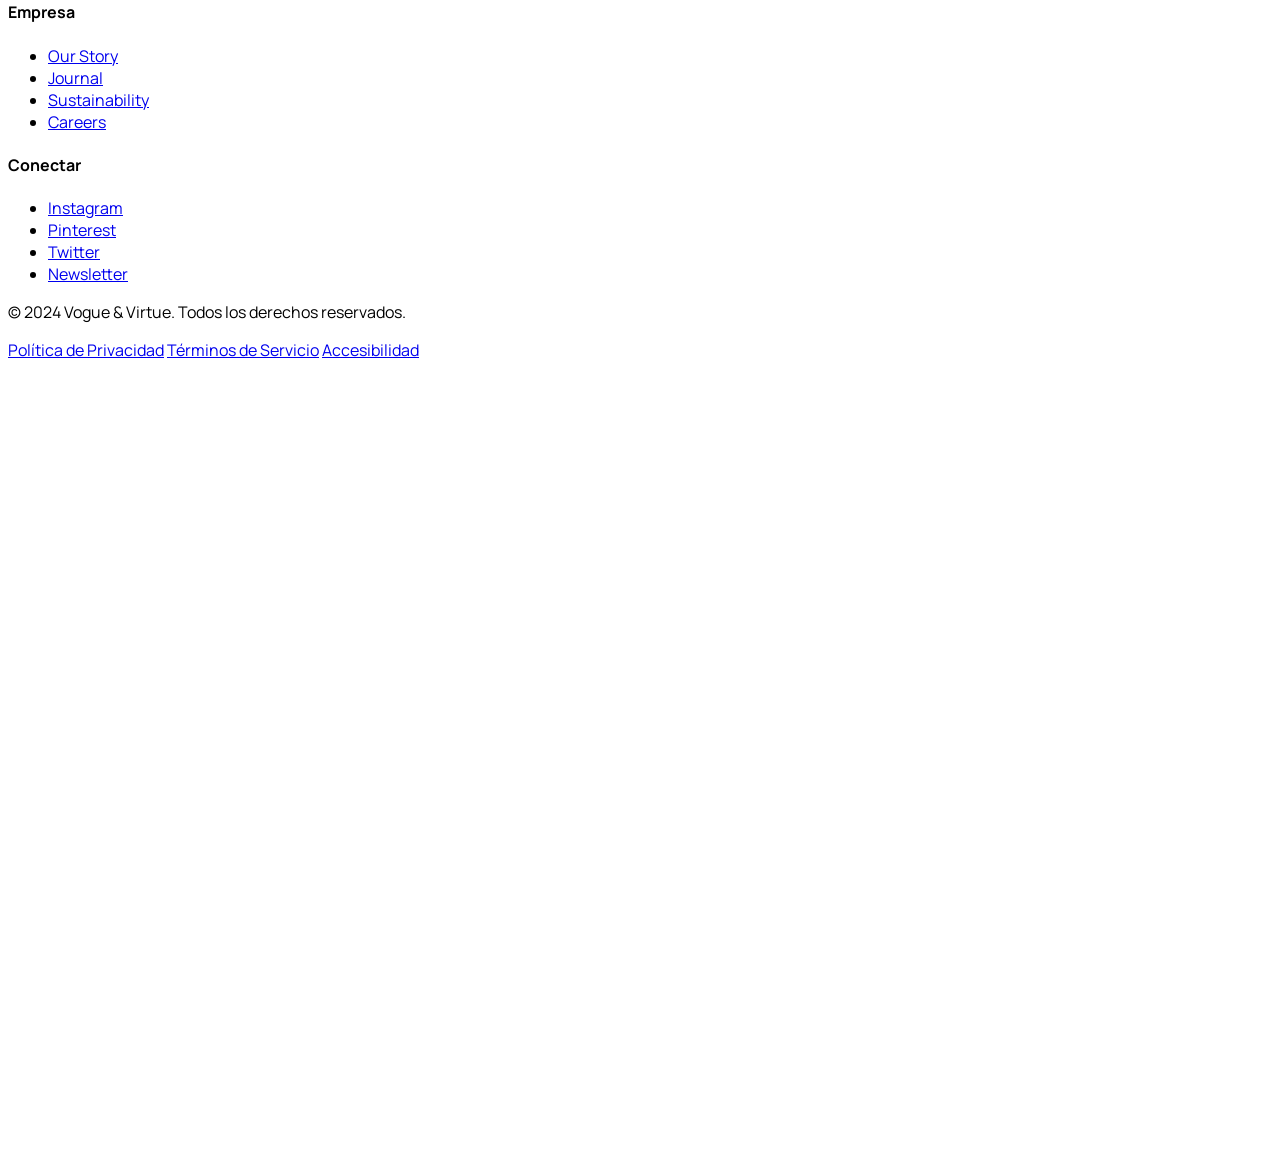
==== commit 1e8f8720: "." ====
--- a/index.html
+++ b/index.html
@@ -191,15 +191,15 @@
                 <h3 class="text-2xl font-light mb-8">Únete a la Vanguardia</h3>
                 <p class="text-slate-500 mb-10 max-w-lg mx-auto">Recibe novedades curadas y acceso exclusivo a
                     colaboraciones de edición limitada.</p>
-                <div class="flex flex-col sm:flex-row gap-4 max-w-md mx-auto">
-                    <input
+                <form id="newsletter-form" class="flex flex-col sm:flex-row gap-4 max-w-md mx-auto">
+                    <input id="newsletter-email"
                         class="flex-1 bg-white dark:bg-background-dark border border-slate-300 dark:border-primary/20 rounded-lg px-6 py-3 focus:ring-primary focus:border-primary"
-                        placeholder="Correo electrónico" type="email" />
-                    <button
+                        placeholder="Correo electrónico" type="email" required />
+                    <button type="submit"
                         class="bg-primary text-background-dark font-bold px-8 py-3 rounded-lg hover:brightness-110 transition-all">
                         Suscribirse
                     </button>
-                </div>
+                </form>
             </div>
         </section>
     </main>
